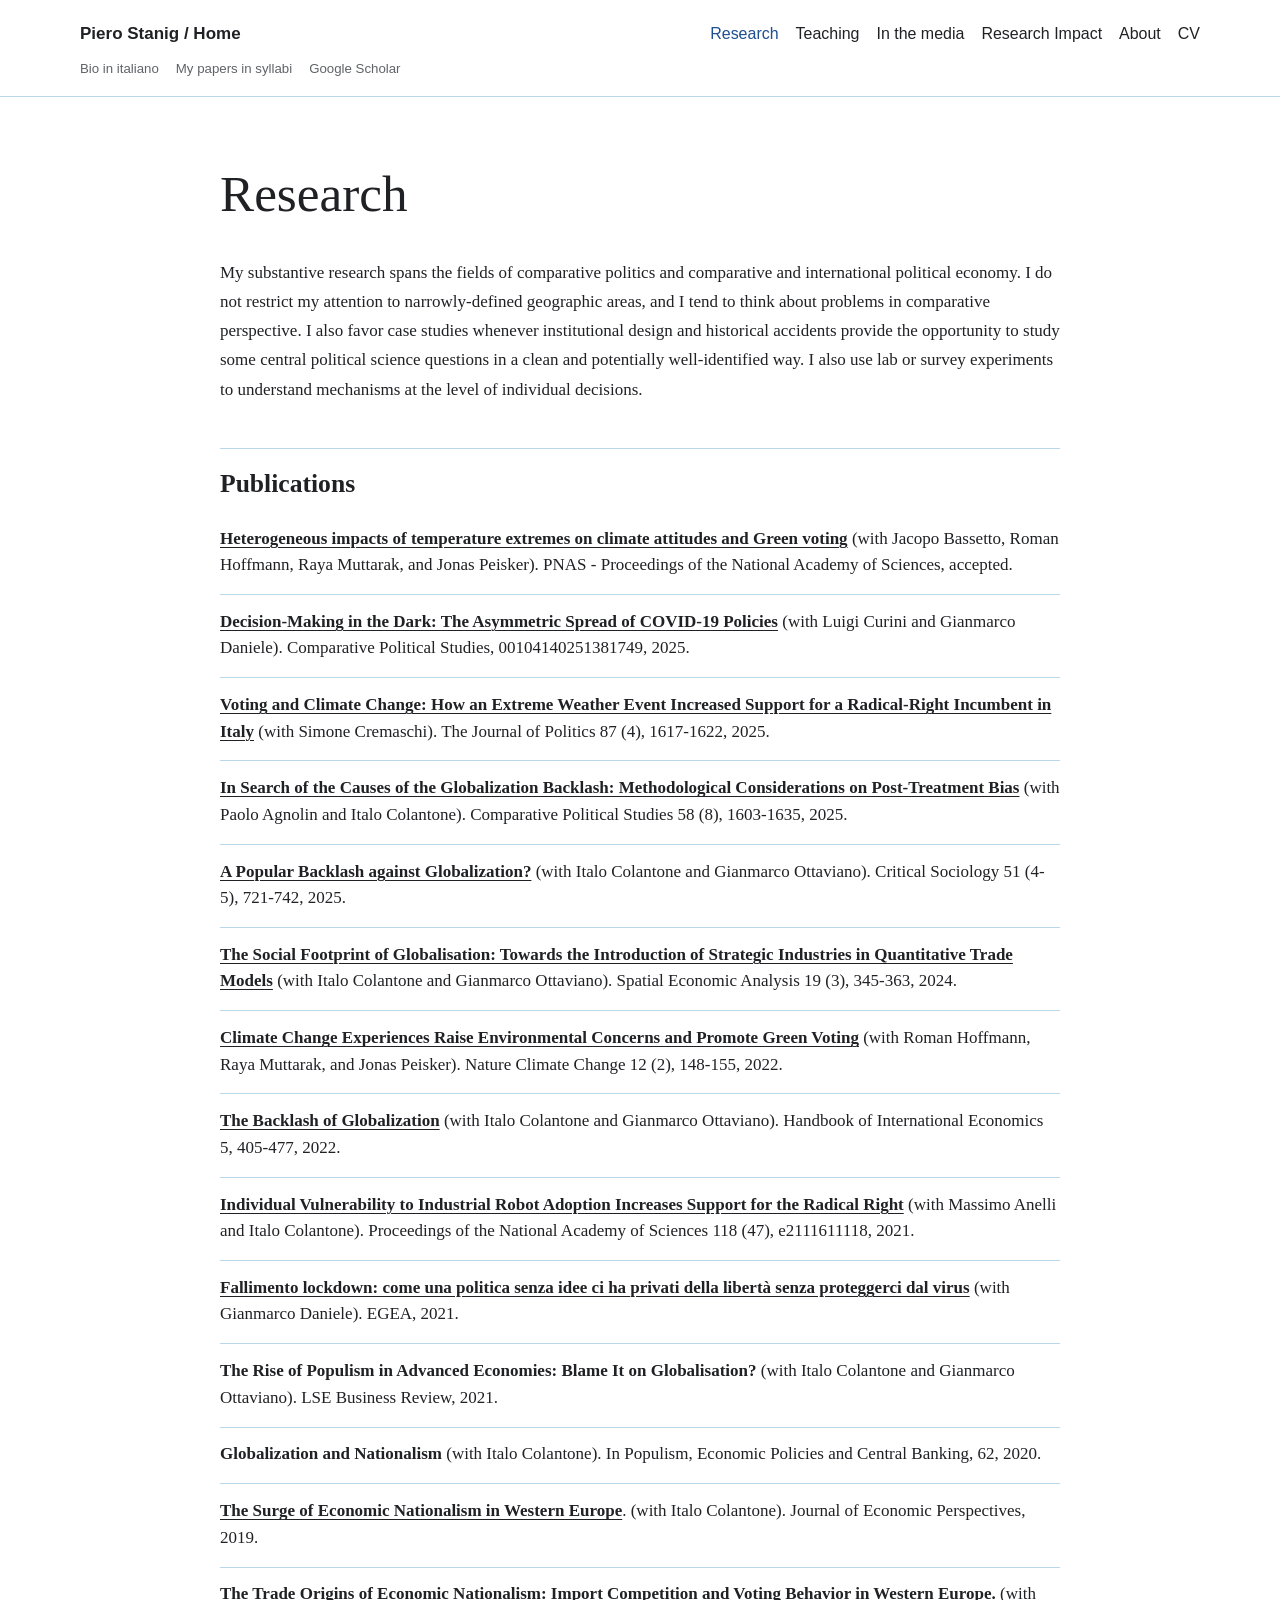
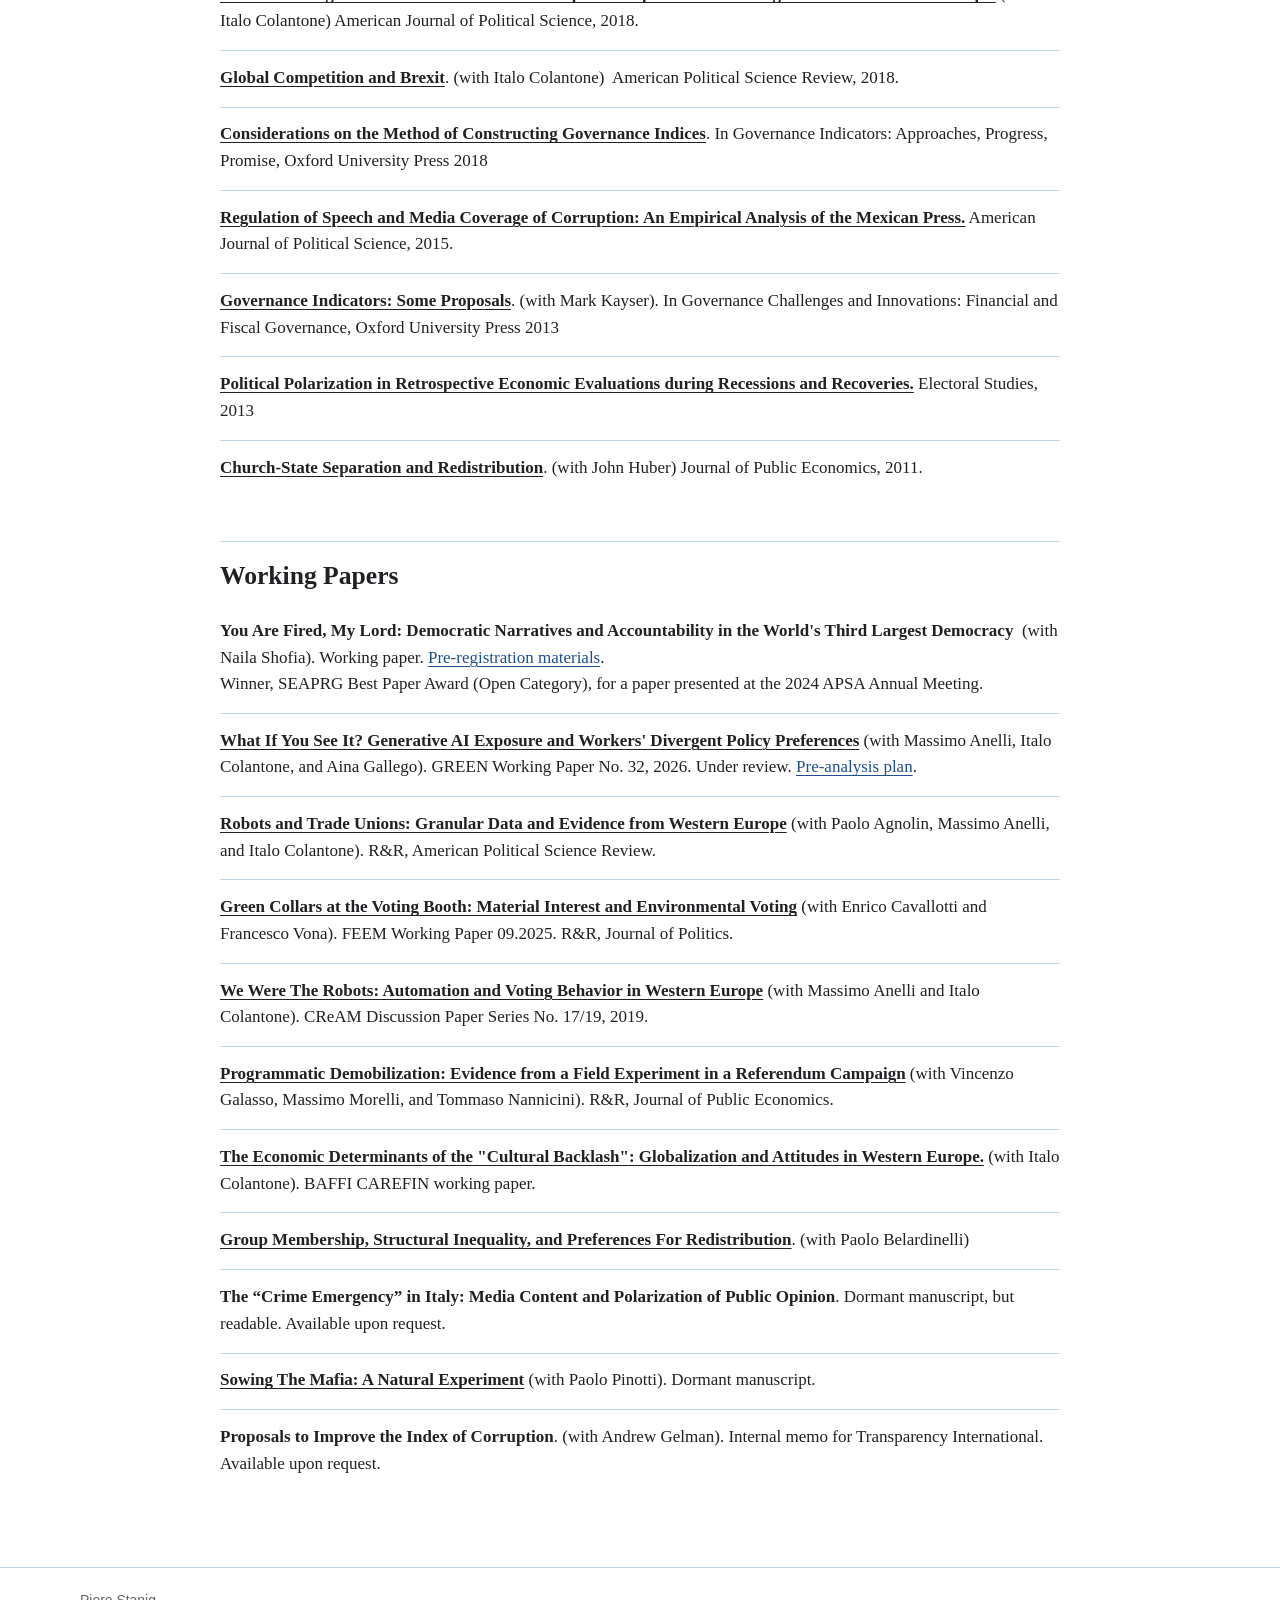
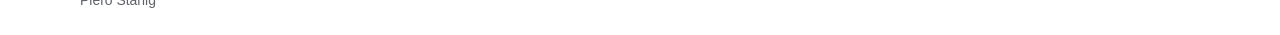
==== research.html @ e7710c54 "Initial GitHub Pages site" ====
<!doctype html>
<html lang="en">
<head>
  <meta charset="utf-8">
  <meta name="viewport" content="width=device-width, initial-scale=1">
  <title>Piero Stanig - Research</title>
  <meta name="description" content="My substantive research spans the fields of comparative politics and comparative and international political economy. I do not restrict my attention to nar">
  <link rel="stylesheet" href="styles.css">
</head>
<body class="research-body">
<header class="site-header">
  <a class="skip-link" href="#main">Skip to content</a>
  <div class="header-inner">
    <div class="primary-row">
      <a class="site-name" href="index.html">Piero Stanig / Home</a>
      <nav class="primary-nav" aria-label="Primary navigation">
        <a href="research.html" aria-current="page">Research</a>
        <a href="teaching.html">Teaching</a>
        <a href="media.html">In the media</a>
        <a href="research-impact.html">Research Impact</a>
        <a href="about.html">About</a>
        <a href="https://drive.google.com/file/d/1C6K_M5742E5sN9vrUuuzx7rtyHD7wGdf/view?usp=sharing" target="_blank" rel="noopener">CV</a>
      </nav>
    </div>
    <div class="secondary-row">
      <nav class="secondary-nav" aria-label="Secondary navigation">
        <a href="bio-italiano.html">Bio in italiano</a>
        <a href="syllabi.html">My papers in syllabi</a>
        <a href="https://scholar.google.de/citations?user=_y2bMpwAAAAJ&hl=en" target="_blank" rel="noopener">Google Scholar</a>
      </nav>
    </div>
  </div>
</header>
<main id="main" class="page-main research-main">
  <div class="content-container">
    <header class="page-heading">
      <h1 id="research-title">Research</h1>
    </header>
    <div class="content-flow">
      <section class="content-section research-overview" aria-labelledby="research-title">
      <p class="lede">My substantive research spans the fields of comparative politics and comparative and international political economy. I do not restrict my attention to narrowly-defined geographic areas, and I tend to think about problems in comparative perspective. I also favor case studies whenever institutional design and historical accidents provide the opportunity to study some central political science questions in a clean and potentially well-identified way. I also use lab or survey experiments to understand mechanisms at the level of individual decisions.&nbsp;</p>
      </section>
      <section class="content-section research-section" aria-labelledby="publications-heading">
      <h2 class="section-heading" id="publications-heading"><strong>Publications</strong></h2>
        <div class="publication-list">
        <article class="publication">
        <p class="publication-entry entry"><a href="https://dondena.unibocconi.eu/sites/default/files/media/publication/PNAS_ClimateExtremes_GreenVoting_Final_nolinenumbers%20%282%29.pdf" target="_blank" rel="noopener">Heterogeneous impacts of temperature extremes on climate attitudes and Green voting</a> (with Jacopo Bassetto, Roman Hoffmann, Raya Muttarak, and Jonas Peisker). PNAS - Proceedings of the National Academy of Sciences, accepted.</p>
        </article>
	        <article class="publication">
	        <p class="publication-entry entry"><a href="https://journals.sagepub.com/doi/10.1177/00104140251381749" target="_blank" rel="noopener">Decision-Making in the Dark: The Asymmetric Spread of COVID-19 Policies</a> (with Luigi Curini and Gianmarco Daniele). Comparative Political Studies, 00104140251381749, 2025.</p>
	        </article>
	        <article class="publication">
	        <p class="publication-entry entry"><a href="https://www.journals.uchicago.edu/doi/abs/10.1086/734248" target="_blank" rel="noopener">Voting and Climate Change: How an Extreme Weather Event Increased Support for a Radical-Right Incumbent in Italy</a> (with Simone Cremaschi). The Journal of Politics 87 (4), 1617-1622, 2025.</p>
	        </article>
	        <article class="publication">
	        <p class="publication-entry entry"><a href="https://journals.sagepub.com/doi/abs/10.1177/00104140241271124" target="_blank" rel="noopener">In Search of the Causes of the Globalization Backlash: Methodological Considerations on Post-Treatment Bias</a> (with Paolo Agnolin and Italo Colantone). Comparative Political Studies 58 (8), 1603-1635, 2025.</p>
	        </article>
	        <article class="publication">
	        <p class="publication-entry entry"><a href="https://journals.sagepub.com/share/FFXGFVW4Y6MZRXUPHPVF?target=10.1177/08969205241261331" target="_blank" rel="noopener">A Popular Backlash against Globalization?</a> (with Italo Colantone and Gianmarco Ottaviano). Critical Sociology 51 (4-5), 721-742, 2025.</p>
	        </article>
	        <article class="publication">
	        <p class="publication-entry entry"><a href="https://www.tandfonline.com/doi/epdf/10.1080/17421772.2023.2267613" target="_blank" rel="noopener">The Social Footprint of Globalisation: Towards the Introduction of Strategic Industries in Quantitative Trade Models</a> (with Italo Colantone and Gianmarco Ottaviano). Spatial Economic Analysis 19 (3), 345-363, 2024.</p>
	        </article>
	        <article class="publication">
	        <p class="publication-entry entry"><a href="https://www.nature.com/articles/s41558-021-01263-8" target="_blank" rel="noopener">Climate Change Experiences Raise Environmental Concerns and Promote Green Voting</a> (with Roman Hoffmann, Raya Muttarak, and Jonas Peisker). Nature Climate Change 12 (2), 148-155, 2022.</p>
	        </article>
	        <article class="publication">
	        <p class="publication-entry entry"><a href="https://cepr.org/active/publications/discussion_papers/dp.php?dpno=16521" target="_blank" rel="noopener">The Backlash of Globalization</a> (with Italo Colantone and Gianmarco Ottaviano). Handbook of International Economics 5, 405-477, 2022.</p>
	        </article>
	        <article class="publication">
	        <p class="publication-entry entry"><a href="https://www.pnas.org/content/118/47/e2111611118/tab-article-info" target="_blank" rel="noopener">Individual Vulnerability to Industrial Robot Adoption Increases Support for the Radical Right</a> (with Massimo Anelli and Italo Colantone). Proceedings of the National Academy of Sciences 118 (47), e2111611118, 2021.</p>
	        </article>
	        <article class="publication">
	        <p class="publication-entry entry"><a href="https://www.egeaonline.it/eng/products/economia/fallimento-lockdown_.aspx" target="_blank" rel="noopener">Fallimento lockdown: come una politica senza idee ci ha privati della libertà senza proteggerci dal virus</a> (with Gianmarco Daniele). EGEA, 2021.</p>
	        </article>
	        <article class="publication">
	        <p class="publication-entry entry"><strong>The Rise of Populism in Advanced Economies: Blame It on Globalisation?</strong> (with Italo Colantone and Gianmarco Ottaviano). LSE Business Review, 2021.</p>
	        </article>
	        <article class="publication">
	        <p class="publication-entry entry"><strong>Globalization and Nationalism</strong> (with Italo Colantone). In Populism, Economic Policies and Central Banking, 62, 2020.</p>
	        </article>
	        <article class="publication">
	        <p class="publication-entry entry"><a href="https://www.aeaweb.org/articles?id=10.1257/jep.33.4.128" target="_blank" rel="noopener">The Surge of Economic Nationalism in Western Europe</a>. (with Italo Colantone). Journal of Economic Perspectives, 2019.</p>
	        </article>
        <article class="publication">
        <p class="publication-entry entry"><a href="https://doi.org/10.1111/ajps.12358" target="_blank" rel="noopener">The Trade Origins of Economic Nationalism: Import Competition and Voting Behavior in Western Europe.</a> (with Italo Colantone) American Journal of Political Science, 2018.</p>
        </article>
        <article class="publication">
        <p class="publication-entry entry"><a href="https://doi.org/10.1017/S0003055417000685" target="_blank" rel="noopener">Global Competition and Brexit</a>. (with Italo Colantone)&nbsp; American Political Science Review, 2018.</p>
        </article>
        <article class="publication">
        <p class="publication-entry entry"><a href="https://global.oup.com/academic/product/governance-indicators-9780198817062?lang=en&amp;cc=it#" target="_blank" rel="noopener">Considerations on the Method of Constructing Governance Indices</a>. In Governance Indicators: Approaches, Progress, Promise, Oxford University Press 2018</p>
        </article>
        <article class="publication">
        <p class="publication-entry entry"><a href="http://onlinelibrary.wiley.com/resolve/doi?DOI=10.1111%2Fajps.12110" target="_blank" rel="noopener">Regulation of Speech and Media Coverage of Corruption: An Empirical Analysis of the Mexican Press.</a> American Journal of Political Science, 2015.</p>
        </article>
        <article class="publication">
        <p class="publication-entry entry"><a href="https://global.oup.com/academic/product/governance-challenges-and-innovations-9780199674930?cc=it&amp;lang=en&amp;" target="_blank" rel="noopener">Governance Indicators: Some Proposals</a>. (with Mark Kayser). In Governance Challenges and Innovations: Financial and Fiscal Governance, Oxford University Press 2013</p>
        </article>
        <article class="publication">
        <p class="publication-entry entry"><a href="https://doi.org/10.1016/j.electstud.2013.05.029" target="_blank" rel="noopener">Political Polarization in Retrospective Economic Evaluations during Recessions and Recoveries.</a> Electoral Studies, 2013</p>
        </article>
        <article class="publication">
        <p class="publication-entry entry"><a href="https://doi.org/10.1016/j.jpubeco.2011.02.001" target="_blank" rel="noopener">Church-State Separation and Redistribution</a>. (with John Huber) Journal of Public Economics, 2011.</p>
        </article>
        </div>
      </section>
      <section class="content-section research-section" aria-labelledby="working-papers-heading">
      <h2 class="section-heading" id="working-papers-heading"><strong>Working Papers</strong></h2>
        <div class="publication-list working-paper-list">
	        <article class="publication">
	        <p class="publication-entry entry"><strong>You Are Fired, My Lord: Democratic Narratives and Accountability in the World's Third Largest Democracy</strong>&nbsp; (with Naila Shofia). Working paper. <a href="https://www.socialscienceregistry.org/trials/12872?utm_source=chatgpt.com" target="_blank" rel="noopener">Pre-registration materials</a>.<br>Winner, SEAPRG Best Paper Award (Open Category), for a paper presented at the 2024 APSA Annual Meeting.</p>
	        </article>
	        <article class="publication">
	        <p class="publication-entry entry"><a href="https://www.dropbox.com/scl/fi/xcxwpkgsbwlp134txb3gi/Green_wp32_2026.pdf?rlkey=vzin81qflif0o1ofx18pp5ass&amp;dl=0" target="_blank" rel="noopener">What If You See It? Generative AI Exposure and Workers' Divergent Policy Preferences</a> (with Massimo Anelli, Italo Colantone, and Aina Gallego). GREEN Working Paper No. 32, 2026. Under review. <a href="https://www.dropbox.com/scl/fi/rzgzn4lzzy3nn3so3r7wq/Anelli_Colantone_Gallego_Stanig_PAP_21_December_2024.pdf?rlkey=x0rb52r11gjje40r6q54ue9kr&amp;dl=0" target="_blank" rel="noopener">Pre-analysis plan</a>.</p>
	        </article>
	        <article class="publication">
	        <p class="publication-entry entry"><a href="https://www.dropbox.com/scl/fi/8ox6xaxfr3mpkktqwi597/GREEN_wp28.pdf?rlkey=49an8tak5gq2ou8dyrnoosvat&amp;e=1&amp;dl=0" target="_blank" rel="noopener">Robots and Trade Unions: Granular Data and Evidence from Western Europe</a> (with Paolo Agnolin, Massimo Anelli, and Italo Colantone). R&amp;R, American Political Science Review.</p>
	        </article>
	             <article class="publication">
	        <p class="publication-entry entry"><a href="https://www.dropbox.com/scl/fi/25pq2iqyvapefgjavqgc9/FEEM_WP.pdf?rlkey=3ld9kdlpl5i12tawguogk0rxe&amp;dl=0" target="_blank" rel="noopener">Green Collars at the Voting Booth: Material Interest and Environmental Voting</a> (with Enrico Cavallotti and Francesco Vona). FEEM Working Paper 09.2025. R&amp;R, Journal of Politics.</p>
	        </article>
	        <article class="publication">
	        <p class="publication-entry entry"><a href="https://www.econstor.eu/handle/10419/295608" target="_blank" rel="noopener">We Were The Robots: Automation and Voting Behavior in Western Europe</a> (with Massimo Anelli and Italo Colantone). CReAM Discussion Paper Series No. 17/19, 2019.</p>
	        </article>
	   
	        <article class="publication">
	        <p class="publication-entry entry"><a href="https://www.cesifo.org/en/publikationen/2022/working-paper/fighting-populism-its-own-turf-experimental-evidence" target="_blank" rel="noopener">Programmatic Demobilization: Evidence from a Field Experiment in a Referendum Campaign</a> (with Vincenzo Galasso, Massimo Morelli, and Tommaso Nannicini). R&amp;R, Journal of Public Economics.</p>
	        </article>
	        <article class="publication">
	        <p class="publication-entry entry"><a href="https://www.dropbox.com/s/5ism1msnosisbg3/Colantone_Stanig_Attitudes_BaffiCarefinWP.pdf?dl=0" target="_blank" rel="noopener">The Economic Determinants of the "Cultural Backlash": Globalization and Attitudes in Western Europe.</a> (with Italo Colantone). BAFFI CAREFIN working paper.</p>
	        </article>
	        <article class="publication">
	        <p class="publication-entry entry"><a href="https://drive.google.com/open?id=1e0_A45HHCpAYpH1sMZWoP3YE3JGCCSRI" target="_blank" rel="noopener">Group Membership, Structural Inequality, and Preferences For Redistribution</a>. (with Paolo Belardinelli)</p>
	        </article>
	        <article class="publication">
	        <p class="publication-entry entry"><strong>The “Crime Emergency” in Italy: Media Content and Polarization of Public Opinion</strong>. Dormant manuscript, but readable. Available upon request.</p>
	        </article>
        <article class="publication">
        <p class="publication-entry entry"><a href="https://drive.google.com/file/d/0B3Q0uNVpd9Tfd0FDY0FQQTV3NkU/view" target="_blank" rel="noopener">Sowing The Mafia: A Natural Experiment</a> (with Paolo Pinotti). Dormant manuscript.</p>
        </article>
        <article class="publication">
        <p class="publication-entry entry"><strong>Proposals to Improve the Index of Corruption</strong>. (with Andrew Gelman). Internal memo for Transparency International. Available upon request.</p>
        </article>
        </div>
      </section>
    </div>
  </div>
</main>
<footer class="site-footer">
  <div class="footer-inner">
    <a href="index.html">Piero Stanig</a>
  </div>
</footer>
</body>
</html>
---- styles.css ----
:root {
  --bg: #FFFFFF;
  --surface: #FFFFFF;
  --text: #202124;
  --muted: #5f6368;
  --line: #B9D9EB;
  --accent: #1D4F91;
  --accent-soft: rgba(185, 217, 235, 0.22);
  --accent-hover: #123A6F;
  --max: 1120px;
  --measure: 760px;
  --font-serif: "Iowan Old Style", "Palatino Linotype", Palatino, Georgia, serif;
  --font-sans: -apple-system, BlinkMacSystemFont, "Segoe UI", Roboto, "Helvetica Neue", Arial, sans-serif;
}

* {
  box-sizing: border-box;
}

html {
  background: var(--bg);
  color: var(--text);
  font-family: var(--font-serif);
  font-size: 17px;
  line-height: 1.65;
}

body {
  margin: 0;
  min-height: 100vh;
  background: var(--bg);
}

img {
  display: block;
  max-width: 100%;
  height: auto;
}

a {
  color: var(--accent);
  text-decoration-thickness: 0.07em;
  text-underline-offset: 0.18em;
}

a:hover {
  color: var(--accent-hover);
}

a:focus-visible,
summary:focus-visible {
  outline: 2px solid var(--accent);
  outline-offset: 3px;
}

.skip-link {
  position: absolute;
  left: 1rem;
  top: 0.75rem;
  z-index: 10;
  transform: translateY(-160%);
  background: var(--text);
  color: var(--surface);
  padding: 0.45rem 0.65rem;
  font-family: var(--font-sans);
  font-size: 0.82rem;
}

.skip-link:focus {
  transform: translateY(0);
}

.site-header {
  border-bottom: 1px solid var(--line);
  background: rgba(255, 255, 255, 0.98);
}

.header-inner {
  width: min(var(--max), calc(100% - 2rem));
  margin: 0 auto;
  padding: 1.2rem 0 0.95rem;
}

.primary-row,
.secondary-row {
  display: flex;
  align-items: baseline;
  justify-content: space-between;
  gap: 1.25rem;
}

.secondary-row {
  margin-top: 0.55rem;
}

.site-name,
.primary-nav,
.secondary-nav,
.site-footer {
  font-family: var(--font-sans);
}

.site-name {
  color: var(--text);
  font-weight: 650;
  letter-spacing: 0;
  text-decoration: none;
  white-space: nowrap;
}

.primary-nav,
.secondary-nav {
  display: flex;
  flex-wrap: wrap;
  justify-content: flex-end;
  gap: 0.35rem 1rem;
}

.primary-nav a,
.secondary-nav a,
.site-footer a {
  color: var(--text);
  text-decoration: none;
}

.primary-nav a {
  font-size: 0.94rem;
}

.secondary-nav a {
  color: var(--muted);
  font-size: 0.78rem;
}

.primary-nav a[aria-current="page"],
.secondary-nav a[aria-current="page"],
.site-name[aria-current="page"] {
  color: var(--accent);
}

.home-main {
  width: min(var(--max), calc(100% - 2rem));
  margin: 0 auto;
  padding: 4.4rem 0 4rem;
}

.home-intro {
  display: grid;
  grid-template-columns: minmax(260px, 380px) minmax(0, 1fr);
  gap: clamp(2rem, 5vw, 4.5rem);
  align-items: start;
}

.portrait {
  margin: 0;
}

.portrait img {
  width: 100%;
  border: 1px solid var(--line);
  background: var(--surface);
}

.portrait-large img {
  aspect-ratio: 4 / 5;
  object-fit: cover;
}

.intro-copy {
  max-width: var(--measure);
}

h1,
h2,
h3 {
  font-family: var(--font-serif);
  font-weight: 500;
  letter-spacing: 0;
  line-height: 1.15;
  margin: 0;
}

h1 {
  font-size: clamp(2.35rem, 4vw, 4.3rem);
  margin-bottom: 1.35rem;
}

h2 {
  font-size: clamp(1.35rem, 2vw, 1.8rem);
  margin-top: 2.9rem;
  margin-bottom: 0.8rem;
  padding-top: 1.15rem;
  border-top: 1px solid var(--line);
}

h3 {
  font-family: var(--font-sans);
  font-size: 0.83rem;
  font-weight: 700;
  text-transform: uppercase;
  color: var(--muted);
  margin-top: 2rem;
  margin-bottom: 0.6rem;
}

p {
  margin: 0 0 1.05rem;
}

.intro-copy p {
  font-size: 1.04rem;
}

.home-contact {
  max-width: var(--measure);
  margin-top: 3.2rem;
  margin-left: min(420px, 38%);
  padding-top: 1.4rem;
  border-top: 1px solid var(--line);
}

.home-links {
  max-width: var(--measure);
  margin-top: 3.2rem;
  margin-left: min(420px, 38%);
  padding-top: 1.15rem;
  border-top: 1px solid var(--line);
}

.home-links h2 {
  margin: 0 0 0.9rem;
  padding: 0;
  border-top: 0;
  font-family: var(--font-sans);
  font-size: 0.86rem;
  font-weight: 700;
  color: var(--muted);
  text-transform: uppercase;
}

.landing-links {
  display: grid;
  grid-template-columns: repeat(2, minmax(0, 1fr));
  column-gap: 2rem;
  row-gap: 0;
}

.landing-link {
  display: grid;
  gap: 0.1rem;
  padding: 0.7rem 0;
  border-top: 1px solid var(--line);
  color: var(--text);
  text-decoration: none;
}

.landing-link:nth-child(-n + 2) {
  border-top: 0;
}

.landing-link:hover .landing-link-title {
  color: var(--accent);
}

.landing-link-title {
  font-family: var(--font-serif);
  font-size: 1.04rem;
  line-height: 1.35;
  color: var(--text);
}

.landing-link-note {
  font-family: var(--font-sans);
  font-size: 0.78rem;
  line-height: 1.45;
  color: var(--muted);
}

.contact-line {
  font-family: var(--font-sans);
  font-size: 0.91rem;
  line-height: 1.55;
  color: var(--muted);
  margin-bottom: 0.35rem;
}

.page-main {
  padding: 4rem 0 4.4rem;
}

.content-container {
  width: min(var(--measure), calc(100% - 2rem));
  margin: 0 auto;
}

.research-main .content-container {
  width: min(840px, calc(100% - 2rem));
}

.syllabi-main .content-container {
  width: min(940px, calc(100% - 2rem));
}

.page-heading {
  margin-bottom: 2rem;
}

.page-heading h1 {
  margin-bottom: 0;
}

.page-portrait {
  width: min(320px, 55vw);
  margin: 0 0 2rem;
}

.content-flow p {
  font-size: 1rem;
}

.content-section {
  margin-top: 2.6rem;
}

.content-section:first-child {
  margin-top: 0;
}

.section-heading {
  margin-top: 0;
}

.subsection-heading {
  margin-top: 1.6rem;
}

.lede {
  font-size: 1.05rem;
  line-height: 1.72;
  color: var(--text);
}

.publication-list,
.media-list,
.teaching-list {
  display: grid;
  gap: 0;
}

.publication,
.media-item,
.teaching-item {
  border-top: 1px solid var(--line);
  padding: 0.82rem 0 0.9rem;
}

.publication:first-child,
.media-item:first-child,
.teaching-item:first-child {
  border-top: 0;
}

.publication-entry,
.media-entry,
.teaching-entry {
  margin: 0;
}

.publication-entry {
  font-size: 0.98rem;
  line-height: 1.56;
}

.publication-entry a:first-child {
  font-weight: 650;
  color: var(--text);
}

.publication-entry a:hover:first-child {
  color: var(--accent);
}

.working-paper-list .publication-entry {
  color: var(--text);
}

.media-entry {
  font-size: 0.98rem;
  line-height: 1.55;
}

.news-list {
  display: grid;
  gap: 0;
}

.news-item {
  border-top: 1px solid var(--line);
  padding: 0.9rem 0 1rem;
}

.news-item:first-child {
  border-top: 0;
}

.news-date {
  margin: 0 0 0.2rem;
  color: var(--muted);
  font-family: var(--font-sans);
  font-size: 0.82rem;
  line-height: 1.4;
}

.news-entry {
  margin: 0;
  font-size: 1rem;
  line-height: 1.55;
}

.coverage-list {
  display: grid;
  gap: 1.15rem;
}

.media-outlet {
  display: grid;
  grid-template-columns: minmax(8.5rem, 0.38fr) minmax(0, 1fr);
  gap: 1.2rem;
  padding-top: 1rem;
  border-top: 1px solid var(--line);
}

.media-outlet:first-child {
  border-top: 0;
  padding-top: 0;
}

.outlet-heading {
  margin: 0;
  font-family: var(--font-sans);
  font-size: 0.92rem;
  font-weight: 700;
  line-height: 1.35;
  color: var(--text);
  text-transform: none;
}

.outlet-items {
  display: grid;
  gap: 0.38rem;
}

.outlet-items .media-item {
  border-top: 0;
  padding: 0;
}

.outlet-items .media-entry {
  font-size: 0.94rem;
  line-height: 1.48;
}

.outlet-items .media-entry a:first-child {
  font-family: var(--font-sans);
  font-size: 0.88rem;
}

.teaching-section {
  margin-top: 2.2rem;
}

.teaching-section .section-heading {
  font-family: var(--font-sans);
  font-size: 0.95rem;
  font-weight: 700;
  letter-spacing: 0;
  text-transform: none;
  color: var(--text);
  padding-top: 1rem;
}

.teaching-entry {
  font-size: 0.98rem;
  line-height: 1.55;
}

.teaching-entry a[href*="drive.google.com"] {
  font-family: var(--font-sans);
  font-size: 0.88rem;
}

.page-toc {
  display: flex;
  flex-wrap: wrap;
  gap: 0.35rem 1rem;
  margin: 1.6rem 0 2rem;
  padding: 0.8rem 0;
  border-top: 1px solid var(--line);
  border-bottom: 1px solid var(--line);
  font-family: var(--font-sans);
  font-size: 0.82rem;
}

.page-toc a {
  color: var(--muted);
  text-decoration: none;
}

.page-toc a:hover {
  color: var(--accent);
}

.syllabi-region {
  margin-top: 1.5rem;
}

.syllabi-list {
  display: grid;
  grid-template-columns: repeat(2, minmax(0, 1fr));
  column-gap: 2rem;
  row-gap: 0.15rem;
}

.syllabus-entry {
  min-width: 0;
}

.syllabi-main .syllabus-item {
  font-family: var(--font-sans);
  font-size: 0.88rem;
  line-height: 1.48;
  margin: 0;
  padding: 0.23rem 0 0.23rem 0.8rem;
  border-left: 1px solid var(--line);
}

.syllabi-main .section-heading {
  margin-bottom: 0.8rem;
}

.biography-section {
  display: grid;
  gap: 0.35rem;
}

.bio-paragraph {
  font-size: 1.02rem;
  line-height: 1.72;
  margin-bottom: 0.9rem;
}

.contact-section {
  margin-top: 2.2rem;
  padding-top: 1.1rem;
  border-top: 1px solid var(--line);
}

.note {
  background: var(--accent-soft);
  padding: 1rem 1.1rem;
  border-left: 3px solid var(--accent);
}

.site-footer {
  border-top: 1px solid var(--line);
  color: var(--muted);
}

.footer-inner {
  width: min(var(--max), calc(100% - 2rem));
  margin: 0 auto;
  padding: 1.2rem 0 1.4rem;
  font-size: 0.82rem;
}

.footer-inner a {
  color: var(--muted);
}

@media (max-width: 820px) {
  html {
    font-size: 16px;
  }

  .primary-row,
  .secondary-row {
    align-items: flex-start;
    flex-direction: column;
    gap: 0.65rem;
  }

  .primary-nav,
  .secondary-nav {
    justify-content: flex-start;
  }

  .media-outlet {
    grid-template-columns: 1fr;
    gap: 0.4rem;
  }

  .home-main,
  .page-main {
    padding-top: 2.6rem;
  }

  .home-intro {
    grid-template-columns: 1fr;
    gap: 2rem;
  }

  .portrait-large {
    max-width: 390px;
  }

  .home-contact {
    margin-left: 0;
  }

  .home-links {
    margin-left: 0;
  }
}

@media (max-width: 520px) {
  .header-inner,
  .home-main,
  .content-container,
  .footer-inner {
    width: min(100% - 1.2rem, var(--max));
  }

  .primary-nav,
  .secondary-nav {
    gap: 0.3rem 0.75rem;
  }

  h1 {
    font-size: 2.2rem;
  }

  .publication,
  .media-item,
  .teaching-item {
    padding-top: 0.72rem;
    padding-bottom: 0.78rem;
  }

  .syllabi-main .syllabus-item {
    padding-left: 0.65rem;
  }

  .syllabi-list {
    grid-template-columns: 1fr;
  }

  .page-toc {
    gap: 0.3rem 0.8rem;
  }

  .landing-links {
    grid-template-columns: 1fr;
  }

  .landing-link:nth-child(-n + 2) {
    border-top: 1px solid var(--line);
  }

  .landing-link:first-child {
    border-top: 0;
  }
}
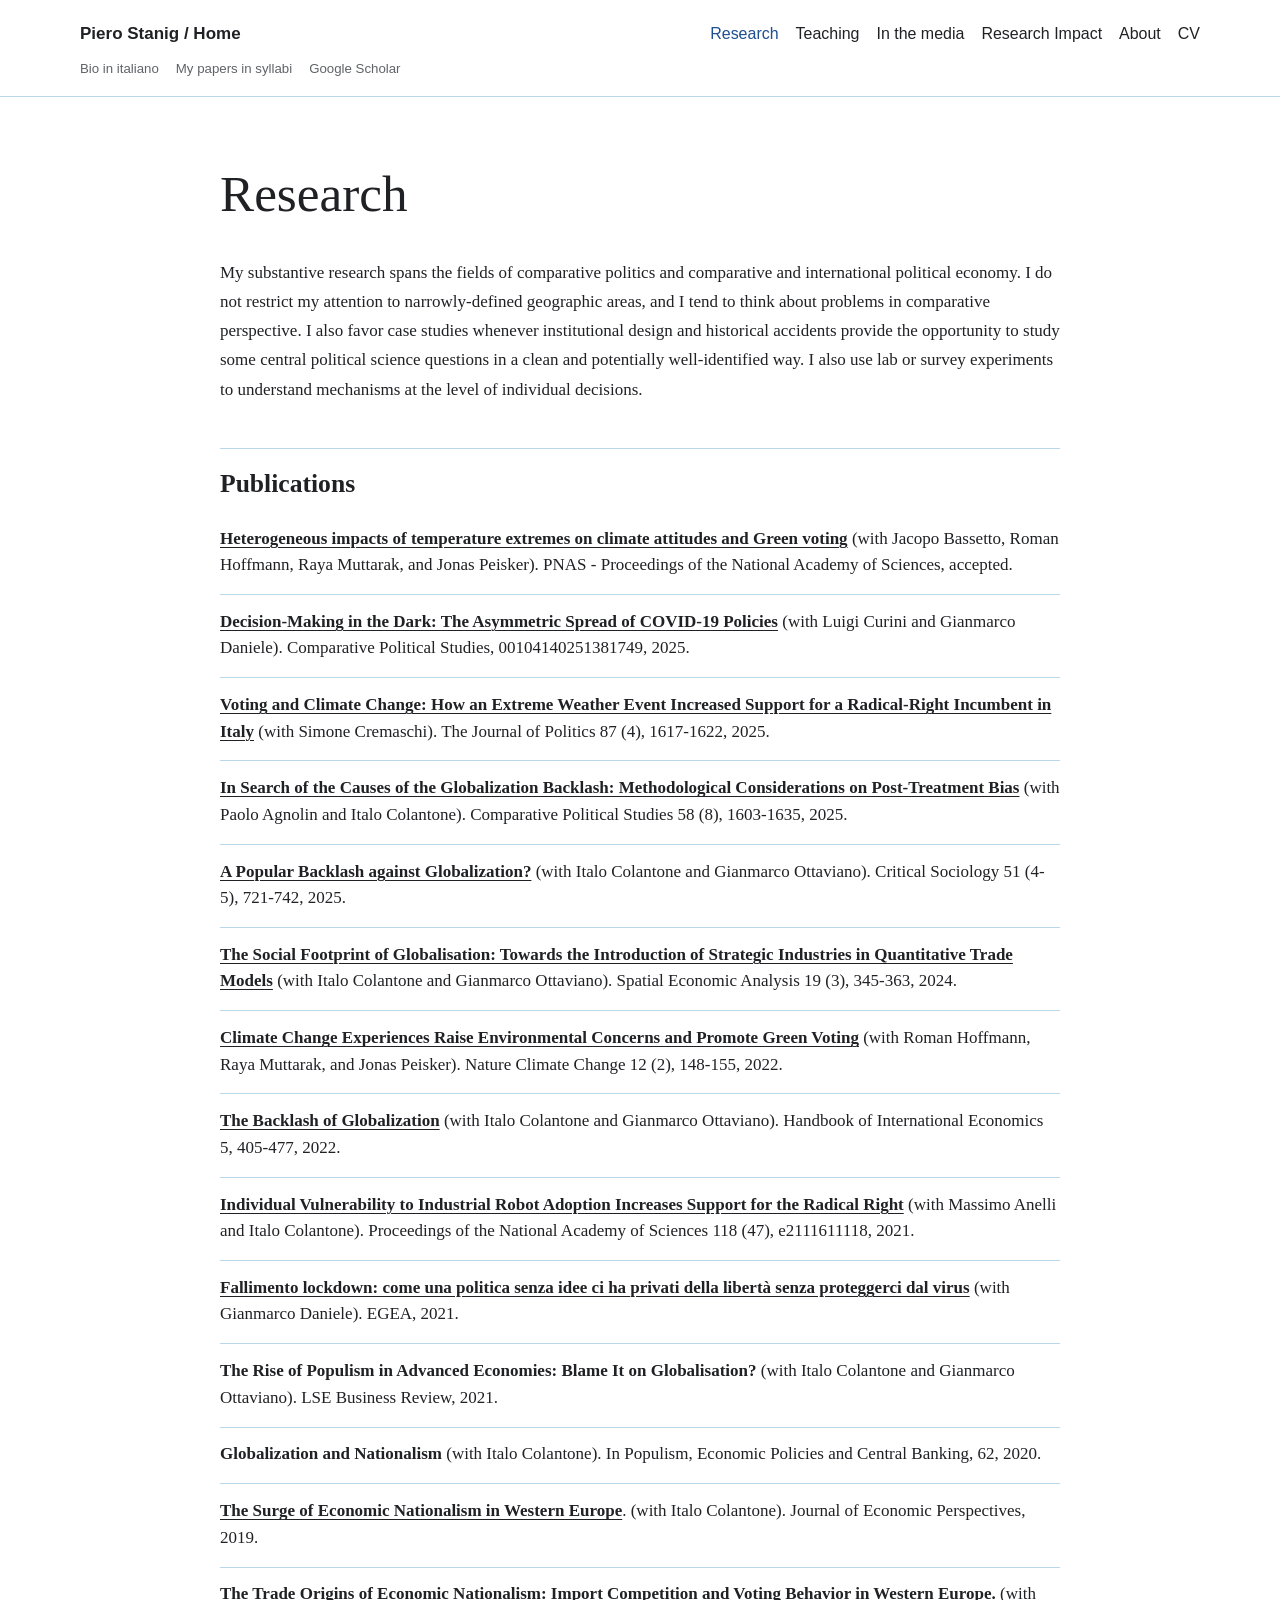
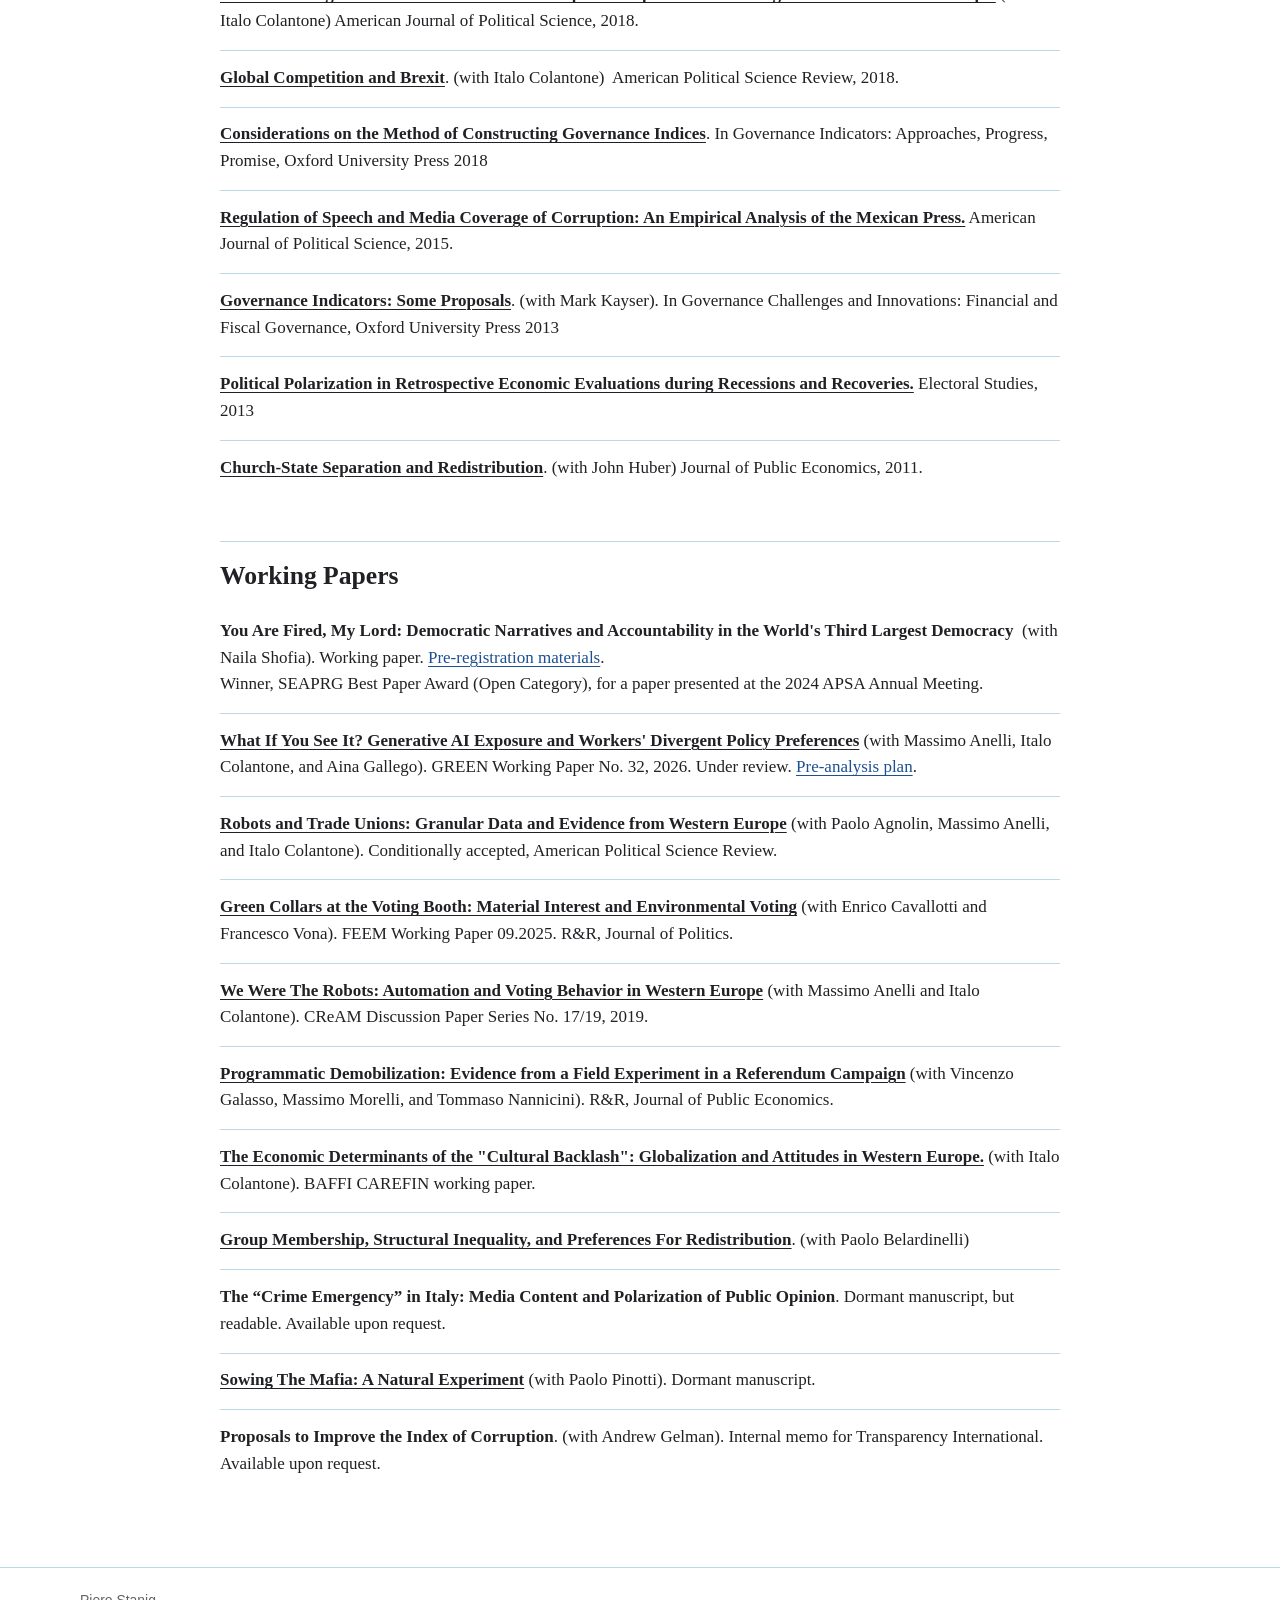
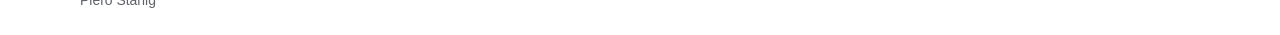
==== commit 1888970a: "Update unions paper status" ====
--- a/research.html
+++ b/research.html
@@ -115,7 +115,7 @@
 	        <p class="publication-entry entry"><a href="https://www.dropbox.com/scl/fi/xcxwpkgsbwlp134txb3gi/Green_wp32_2026.pdf?rlkey=vzin81qflif0o1ofx18pp5ass&amp;dl=0" target="_blank" rel="noopener">What If You See It? Generative AI Exposure and Workers' Divergent Policy Preferences</a> (with Massimo Anelli, Italo Colantone, and Aina Gallego). GREEN Working Paper No. 32, 2026. Under review. <a href="https://www.dropbox.com/scl/fi/rzgzn4lzzy3nn3so3r7wq/Anelli_Colantone_Gallego_Stanig_PAP_21_December_2024.pdf?rlkey=x0rb52r11gjje40r6q54ue9kr&amp;dl=0" target="_blank" rel="noopener">Pre-analysis plan</a>.</p>
 	        </article>
 	        <article class="publication">
-	        <p class="publication-entry entry"><a href="https://www.dropbox.com/scl/fi/8ox6xaxfr3mpkktqwi597/GREEN_wp28.pdf?rlkey=49an8tak5gq2ou8dyrnoosvat&amp;e=1&amp;dl=0" target="_blank" rel="noopener">Robots and Trade Unions: Granular Data and Evidence from Western Europe</a> (with Paolo Agnolin, Massimo Anelli, and Italo Colantone). R&amp;R, American Political Science Review.</p>
+	        <p class="publication-entry entry"><a href="https://www.dropbox.com/scl/fi/8ox6xaxfr3mpkktqwi597/GREEN_wp28.pdf?rlkey=49an8tak5gq2ou8dyrnoosvat&amp;e=1&amp;dl=0" target="_blank" rel="noopener">Robots and Trade Unions: Granular Data and Evidence from Western Europe</a> (with Paolo Agnolin, Massimo Anelli, and Italo Colantone). Conditionally accepted, American Political Science Review.</p>
 	        </article>
 	             <article class="publication">
 	        <p class="publication-entry entry"><a href="https://www.dropbox.com/scl/fi/25pq2iqyvapefgjavqgc9/FEEM_WP.pdf?rlkey=3ld9kdlpl5i12tawguogk0rxe&amp;dl=0" target="_blank" rel="noopener">Green Collars at the Voting Booth: Material Interest and Environmental Voting</a> (with Enrico Cavallotti and Francesco Vona). FEEM Working Paper 09.2025. R&amp;R, Journal of Politics.</p>
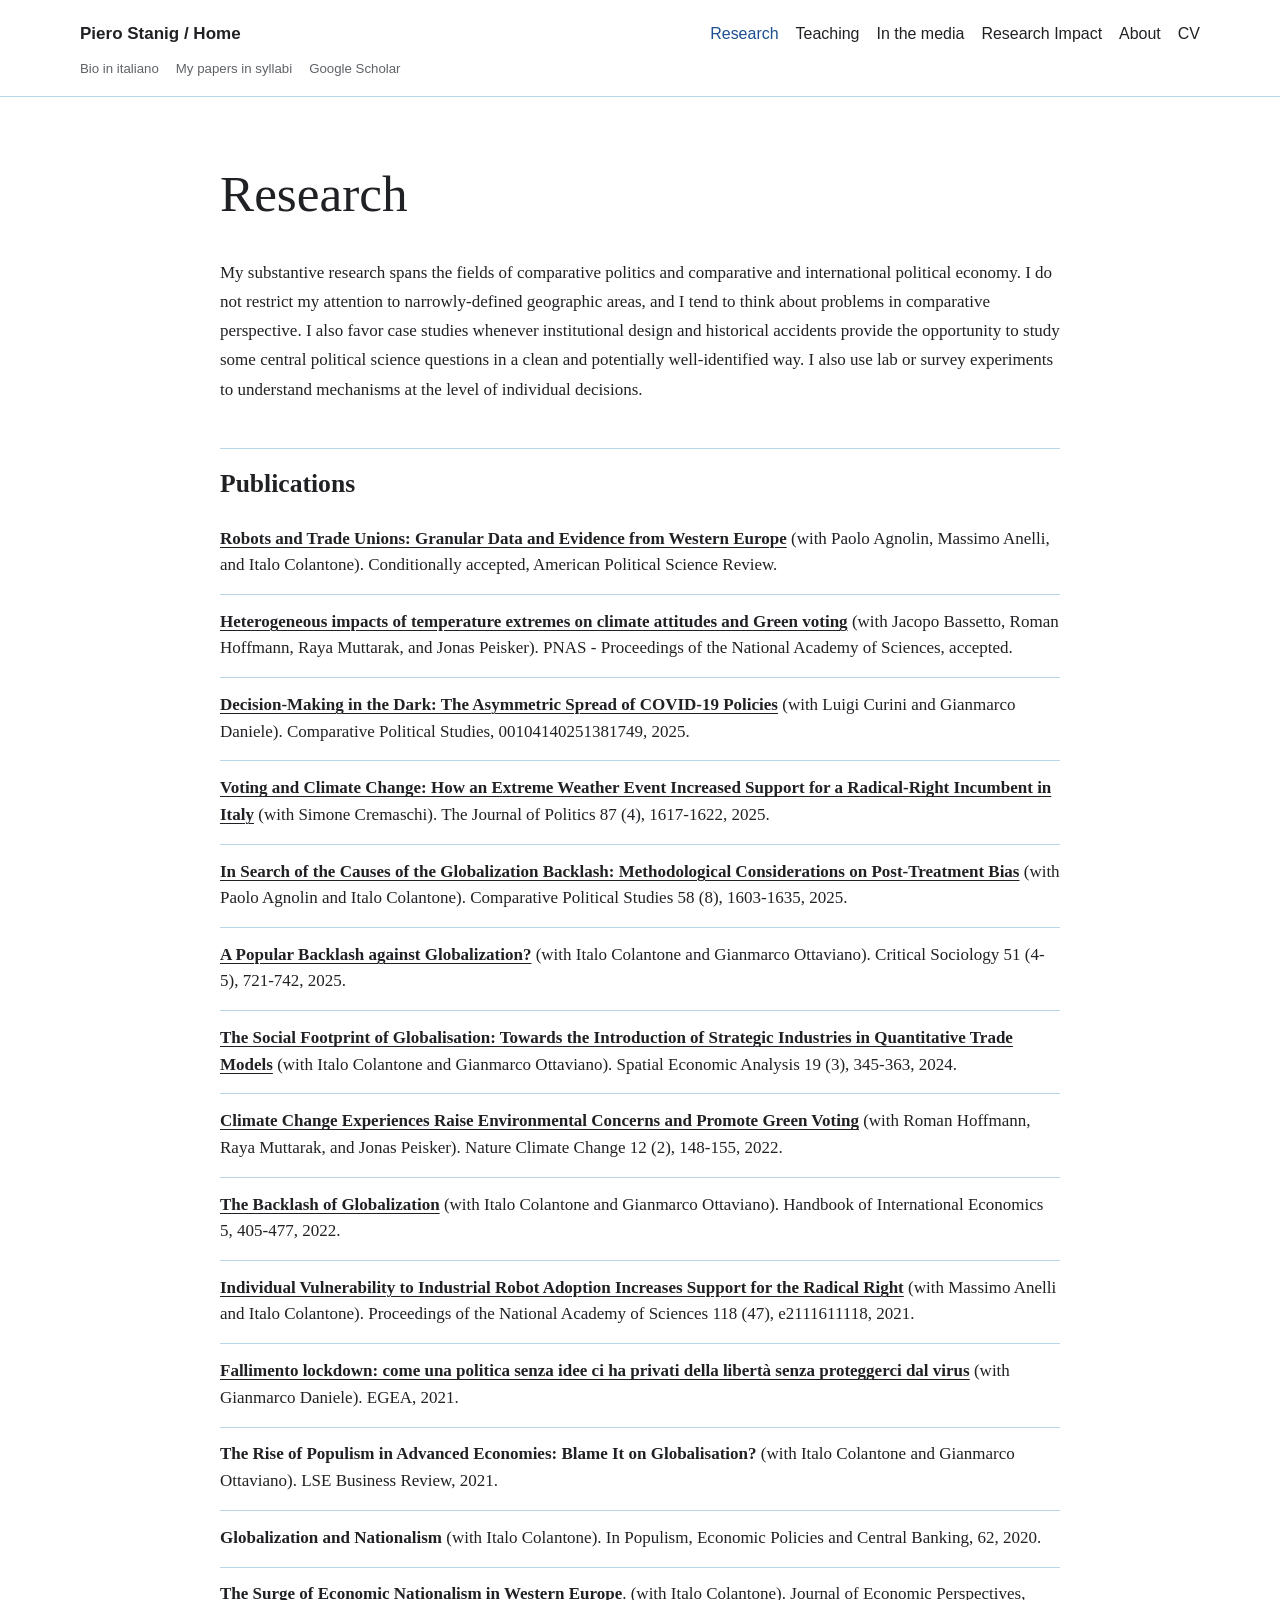
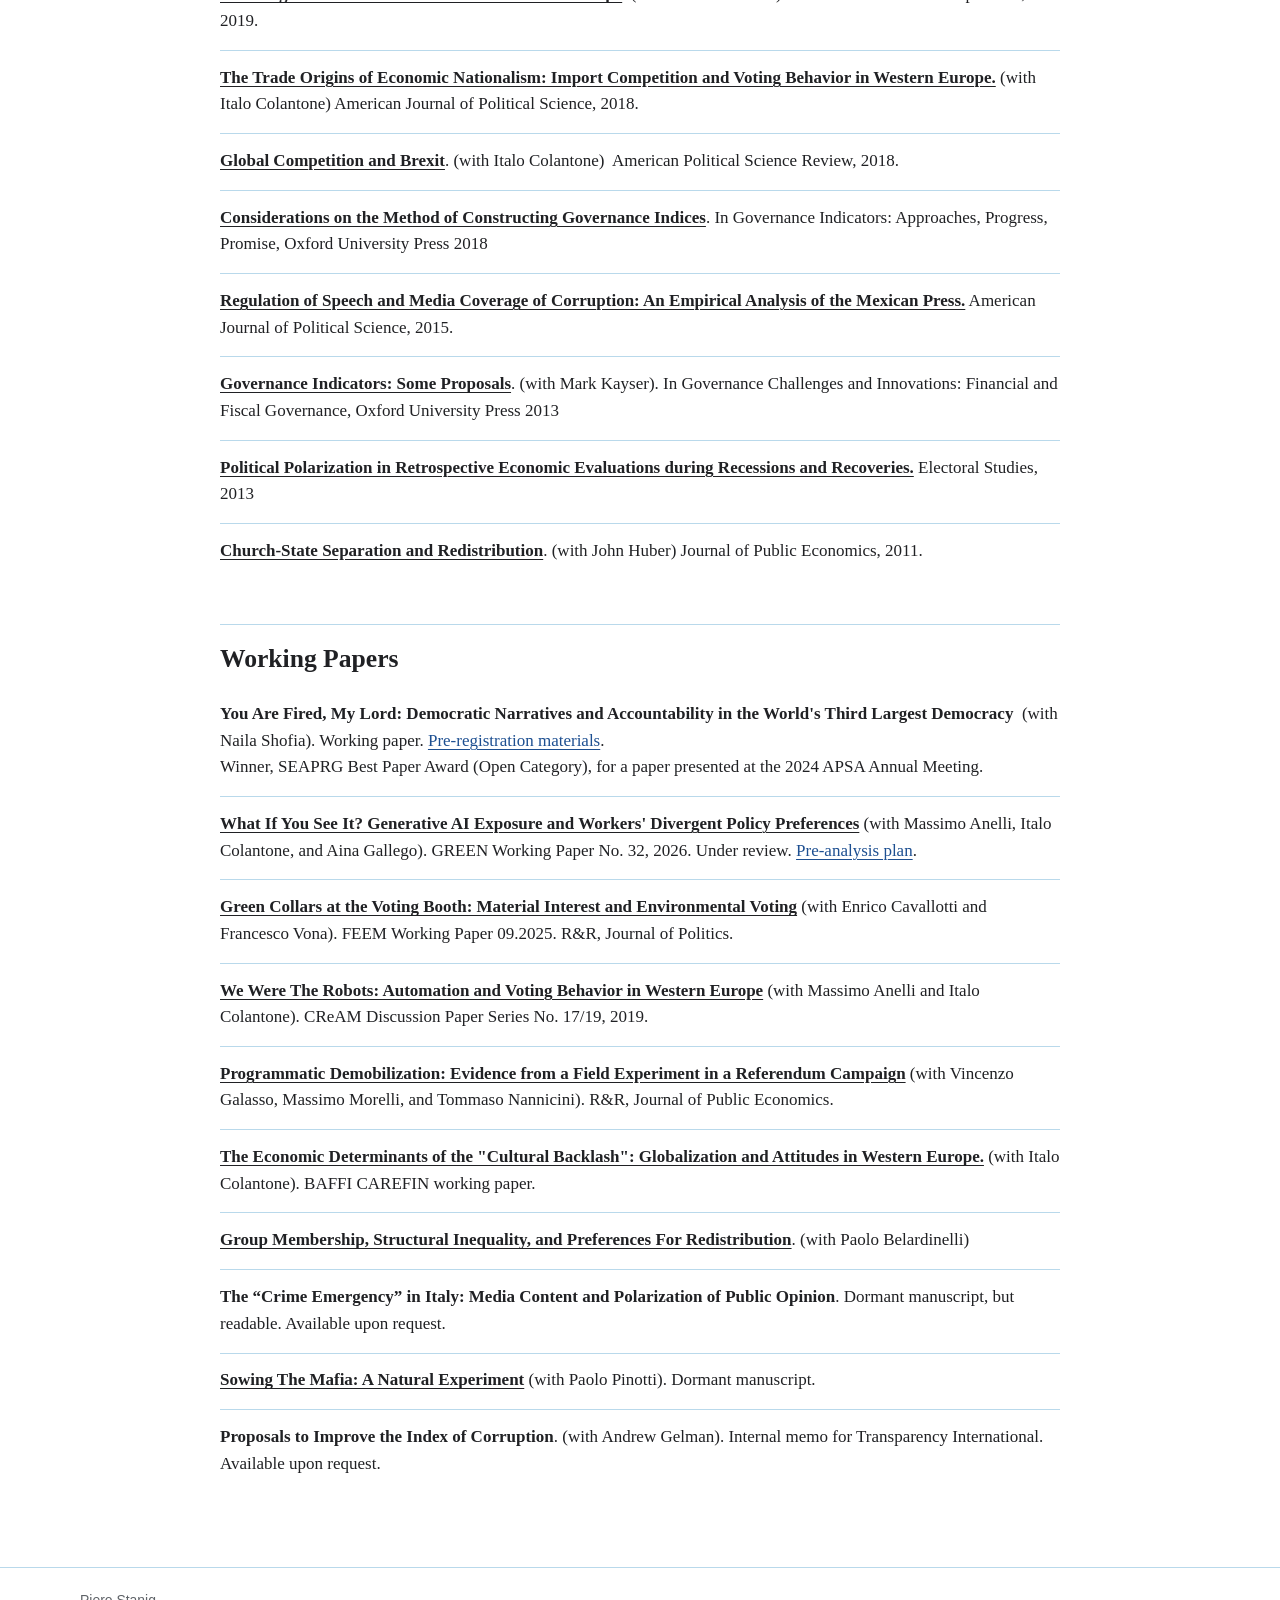
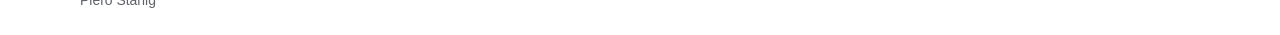
==== commit 448cac04: "Move unions APSR item to publications" ====
--- a/research.html
+++ b/research.html
@@ -43,6 +43,9 @@
       <section class="content-section research-section" aria-labelledby="publications-heading">
       <h2 class="section-heading" id="publications-heading"><strong>Publications</strong></h2>
         <div class="publication-list">
+        <article class="publication">
+        <p class="publication-entry entry"><a href="https://www.dropbox.com/scl/fi/8ox6xaxfr3mpkktqwi597/GREEN_wp28.pdf?rlkey=49an8tak5gq2ou8dyrnoosvat&amp;e=1&amp;dl=0" target="_blank" rel="noopener">Robots and Trade Unions: Granular Data and Evidence from Western Europe</a> (with Paolo Agnolin, Massimo Anelli, and Italo Colantone). Conditionally accepted, American Political Science Review.</p>
+        </article>
         <article class="publication">
         <p class="publication-entry entry"><a href="https://dondena.unibocconi.eu/sites/default/files/media/publication/PNAS_ClimateExtremes_GreenVoting_Final_nolinenumbers%20%282%29.pdf" target="_blank" rel="noopener">Heterogeneous impacts of temperature extremes on climate attitudes and Green voting</a> (with Jacopo Bassetto, Roman Hoffmann, Raya Muttarak, and Jonas Peisker). PNAS - Proceedings of the National Academy of Sciences, accepted.</p>
         </article>
@@ -114,9 +117,6 @@
 	        <article class="publication">
 	        <p class="publication-entry entry"><a href="https://www.dropbox.com/scl/fi/xcxwpkgsbwlp134txb3gi/Green_wp32_2026.pdf?rlkey=vzin81qflif0o1ofx18pp5ass&amp;dl=0" target="_blank" rel="noopener">What If You See It? Generative AI Exposure and Workers' Divergent Policy Preferences</a> (with Massimo Anelli, Italo Colantone, and Aina Gallego). GREEN Working Paper No. 32, 2026. Under review. <a href="https://www.dropbox.com/scl/fi/rzgzn4lzzy3nn3so3r7wq/Anelli_Colantone_Gallego_Stanig_PAP_21_December_2024.pdf?rlkey=x0rb52r11gjje40r6q54ue9kr&amp;dl=0" target="_blank" rel="noopener">Pre-analysis plan</a>.</p>
 	        </article>
-	        <article class="publication">
-	        <p class="publication-entry entry"><a href="https://www.dropbox.com/scl/fi/8ox6xaxfr3mpkktqwi597/GREEN_wp28.pdf?rlkey=49an8tak5gq2ou8dyrnoosvat&amp;e=1&amp;dl=0" target="_blank" rel="noopener">Robots and Trade Unions: Granular Data and Evidence from Western Europe</a> (with Paolo Agnolin, Massimo Anelli, and Italo Colantone). Conditionally accepted, American Political Science Review.</p>
-	        </article>
 	             <article class="publication">
 	        <p class="publication-entry entry"><a href="https://www.dropbox.com/scl/fi/25pq2iqyvapefgjavqgc9/FEEM_WP.pdf?rlkey=3ld9kdlpl5i12tawguogk0rxe&amp;dl=0" target="_blank" rel="noopener">Green Collars at the Voting Booth: Material Interest and Environmental Voting</a> (with Enrico Cavallotti and Francesco Vona). FEEM Working Paper 09.2025. R&amp;R, Journal of Politics.</p>
 	        </article>
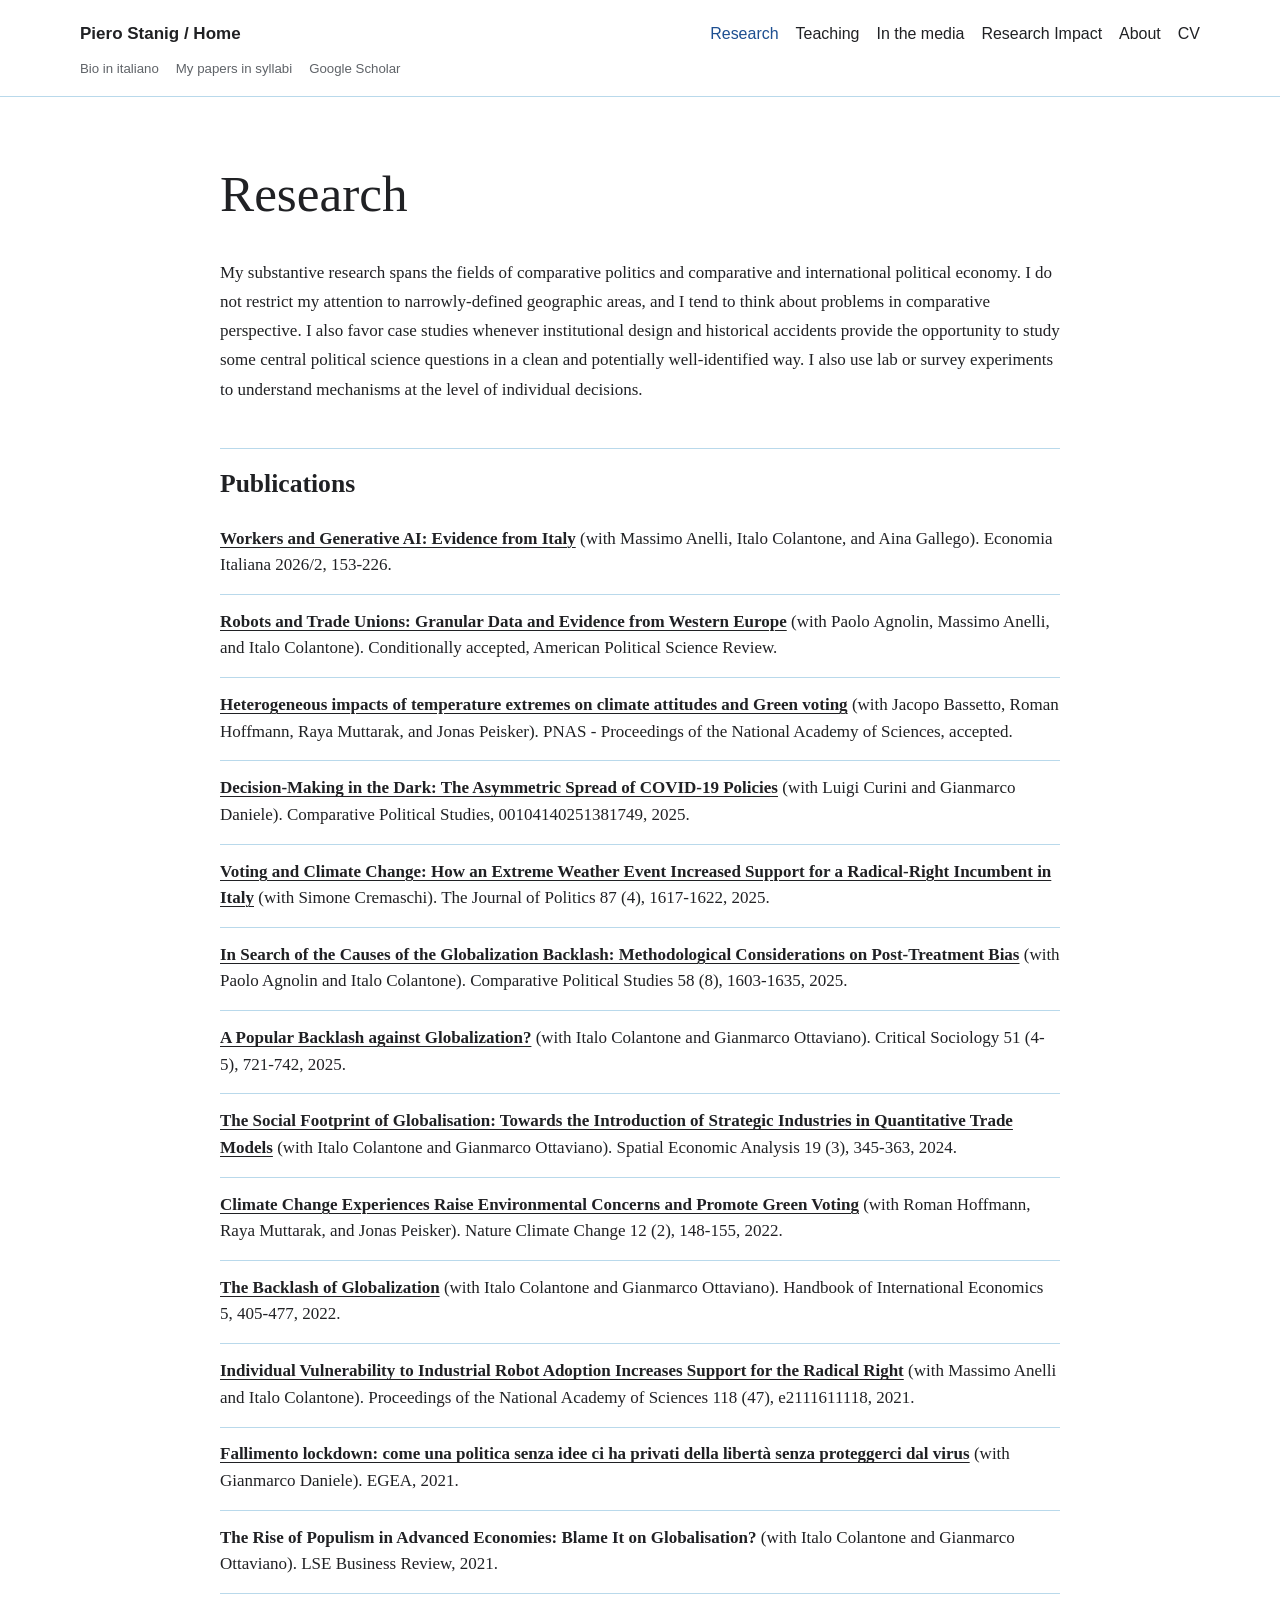
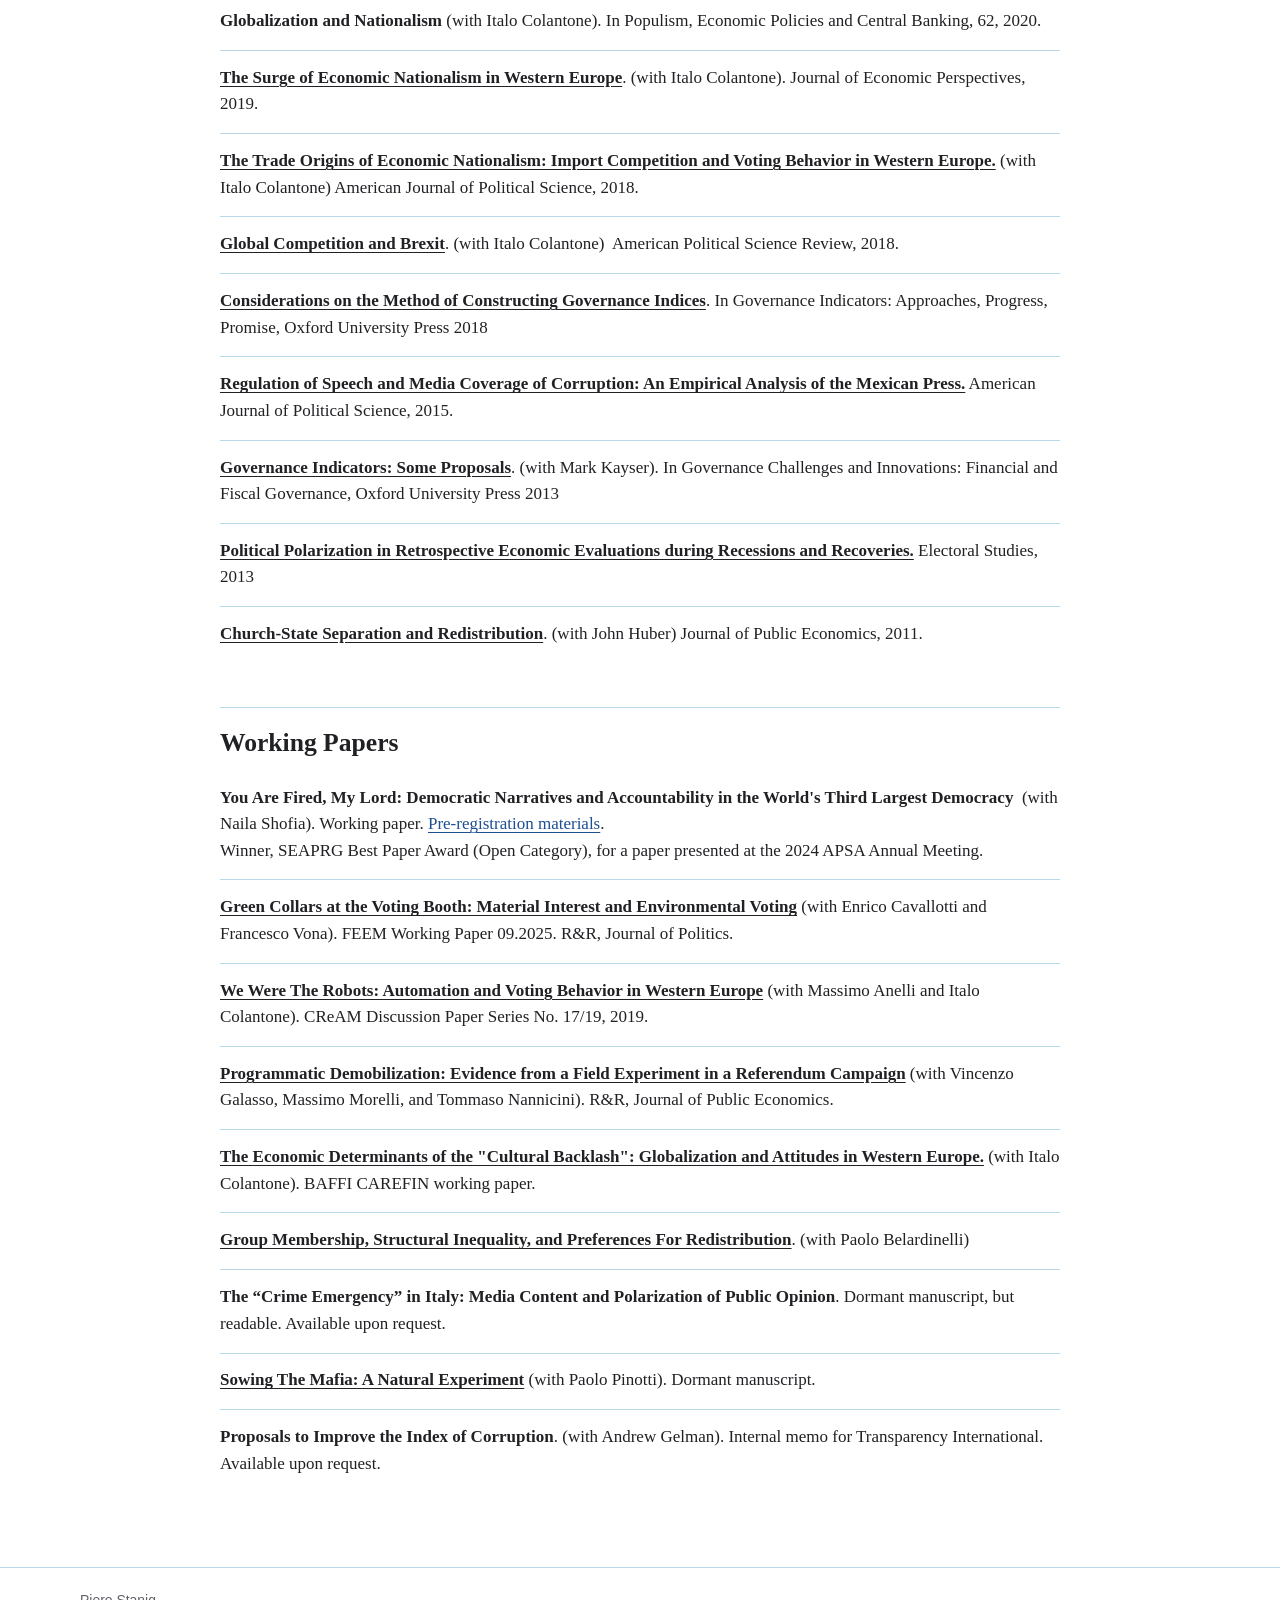
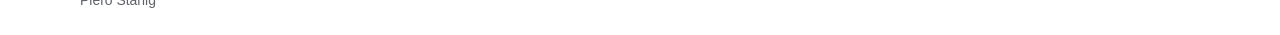
==== commit f3db6d68: "Add Economia Italiana AI publication" ====
--- a/research.html
+++ b/research.html
@@ -43,6 +43,9 @@
       <section class="content-section research-section" aria-labelledby="publications-heading">
       <h2 class="section-heading" id="publications-heading"><strong>Publications</strong></h2>
         <div class="publication-list">
+        <article class="publication">
+        <p class="publication-entry entry"><a href="https://economiaitaliana.org/wp-content/uploads/EI_2026_2_04_S_Anelli_et_al_D-compressed.pdf" target="_blank" rel="noopener">Workers and Generative AI: Evidence from Italy</a> (with Massimo Anelli, Italo Colantone, and Aina Gallego). Economia Italiana 2026/2, 153-226.</p>
+        </article>
         <article class="publication">
         <p class="publication-entry entry"><a href="https://www.dropbox.com/scl/fi/8ox6xaxfr3mpkktqwi597/GREEN_wp28.pdf?rlkey=49an8tak5gq2ou8dyrnoosvat&amp;e=1&amp;dl=0" target="_blank" rel="noopener">Robots and Trade Unions: Granular Data and Evidence from Western Europe</a> (with Paolo Agnolin, Massimo Anelli, and Italo Colantone). Conditionally accepted, American Political Science Review.</p>
         </article>
@@ -114,9 +117,6 @@
 	        <article class="publication">
 	        <p class="publication-entry entry"><strong>You Are Fired, My Lord: Democratic Narratives and Accountability in the World's Third Largest Democracy</strong>&nbsp; (with Naila Shofia). Working paper. <a href="https://www.socialscienceregistry.org/trials/12872?utm_source=chatgpt.com" target="_blank" rel="noopener">Pre-registration materials</a>.<br>Winner, SEAPRG Best Paper Award (Open Category), for a paper presented at the 2024 APSA Annual Meeting.</p>
 	        </article>
-	        <article class="publication">
-	        <p class="publication-entry entry"><a href="https://www.dropbox.com/scl/fi/xcxwpkgsbwlp134txb3gi/Green_wp32_2026.pdf?rlkey=vzin81qflif0o1ofx18pp5ass&amp;dl=0" target="_blank" rel="noopener">What If You See It? Generative AI Exposure and Workers' Divergent Policy Preferences</a> (with Massimo Anelli, Italo Colantone, and Aina Gallego). GREEN Working Paper No. 32, 2026. Under review. <a href="https://www.dropbox.com/scl/fi/rzgzn4lzzy3nn3so3r7wq/Anelli_Colantone_Gallego_Stanig_PAP_21_December_2024.pdf?rlkey=x0rb52r11gjje40r6q54ue9kr&amp;dl=0" target="_blank" rel="noopener">Pre-analysis plan</a>.</p>
-	        </article>
 	             <article class="publication">
 	        <p class="publication-entry entry"><a href="https://www.dropbox.com/scl/fi/25pq2iqyvapefgjavqgc9/FEEM_WP.pdf?rlkey=3ld9kdlpl5i12tawguogk0rxe&amp;dl=0" target="_blank" rel="noopener">Green Collars at the Voting Booth: Material Interest and Environmental Voting</a> (with Enrico Cavallotti and Francesco Vona). FEEM Working Paper 09.2025. R&amp;R, Journal of Politics.</p>
 	        </article>
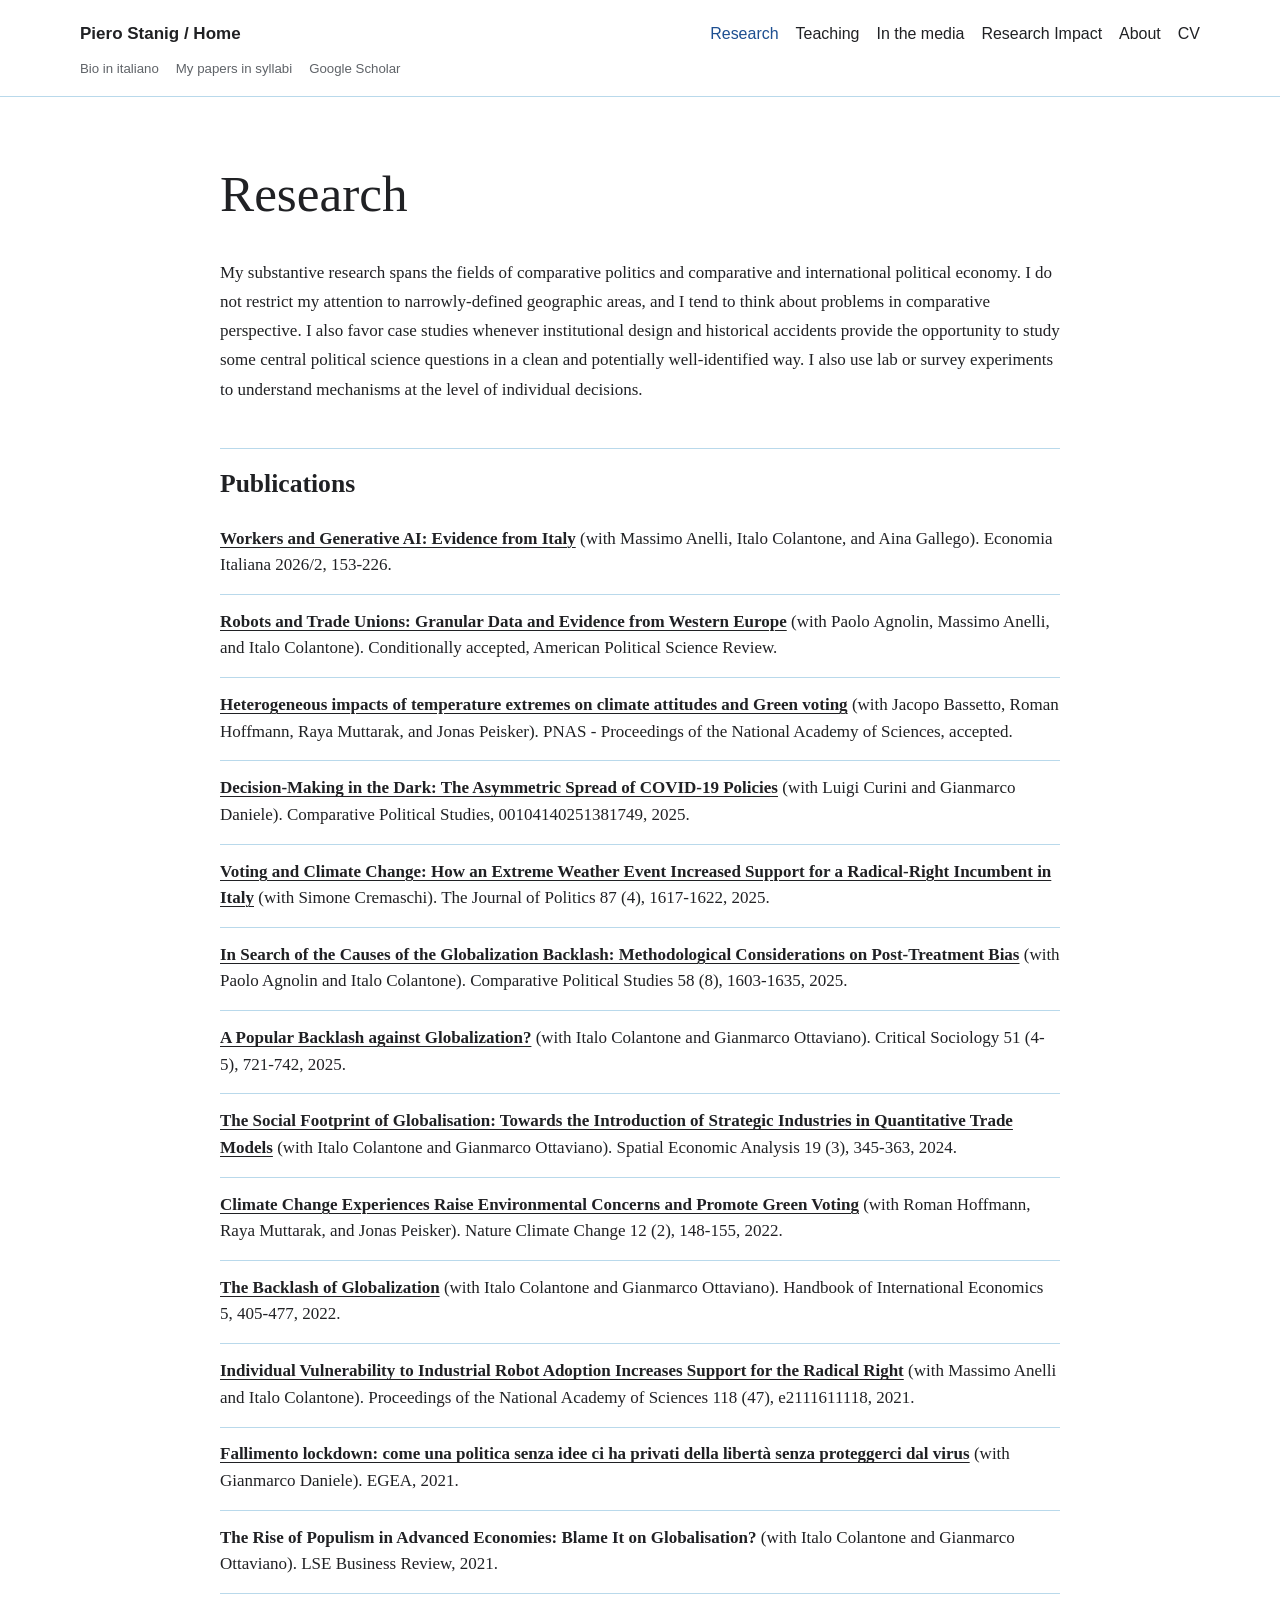
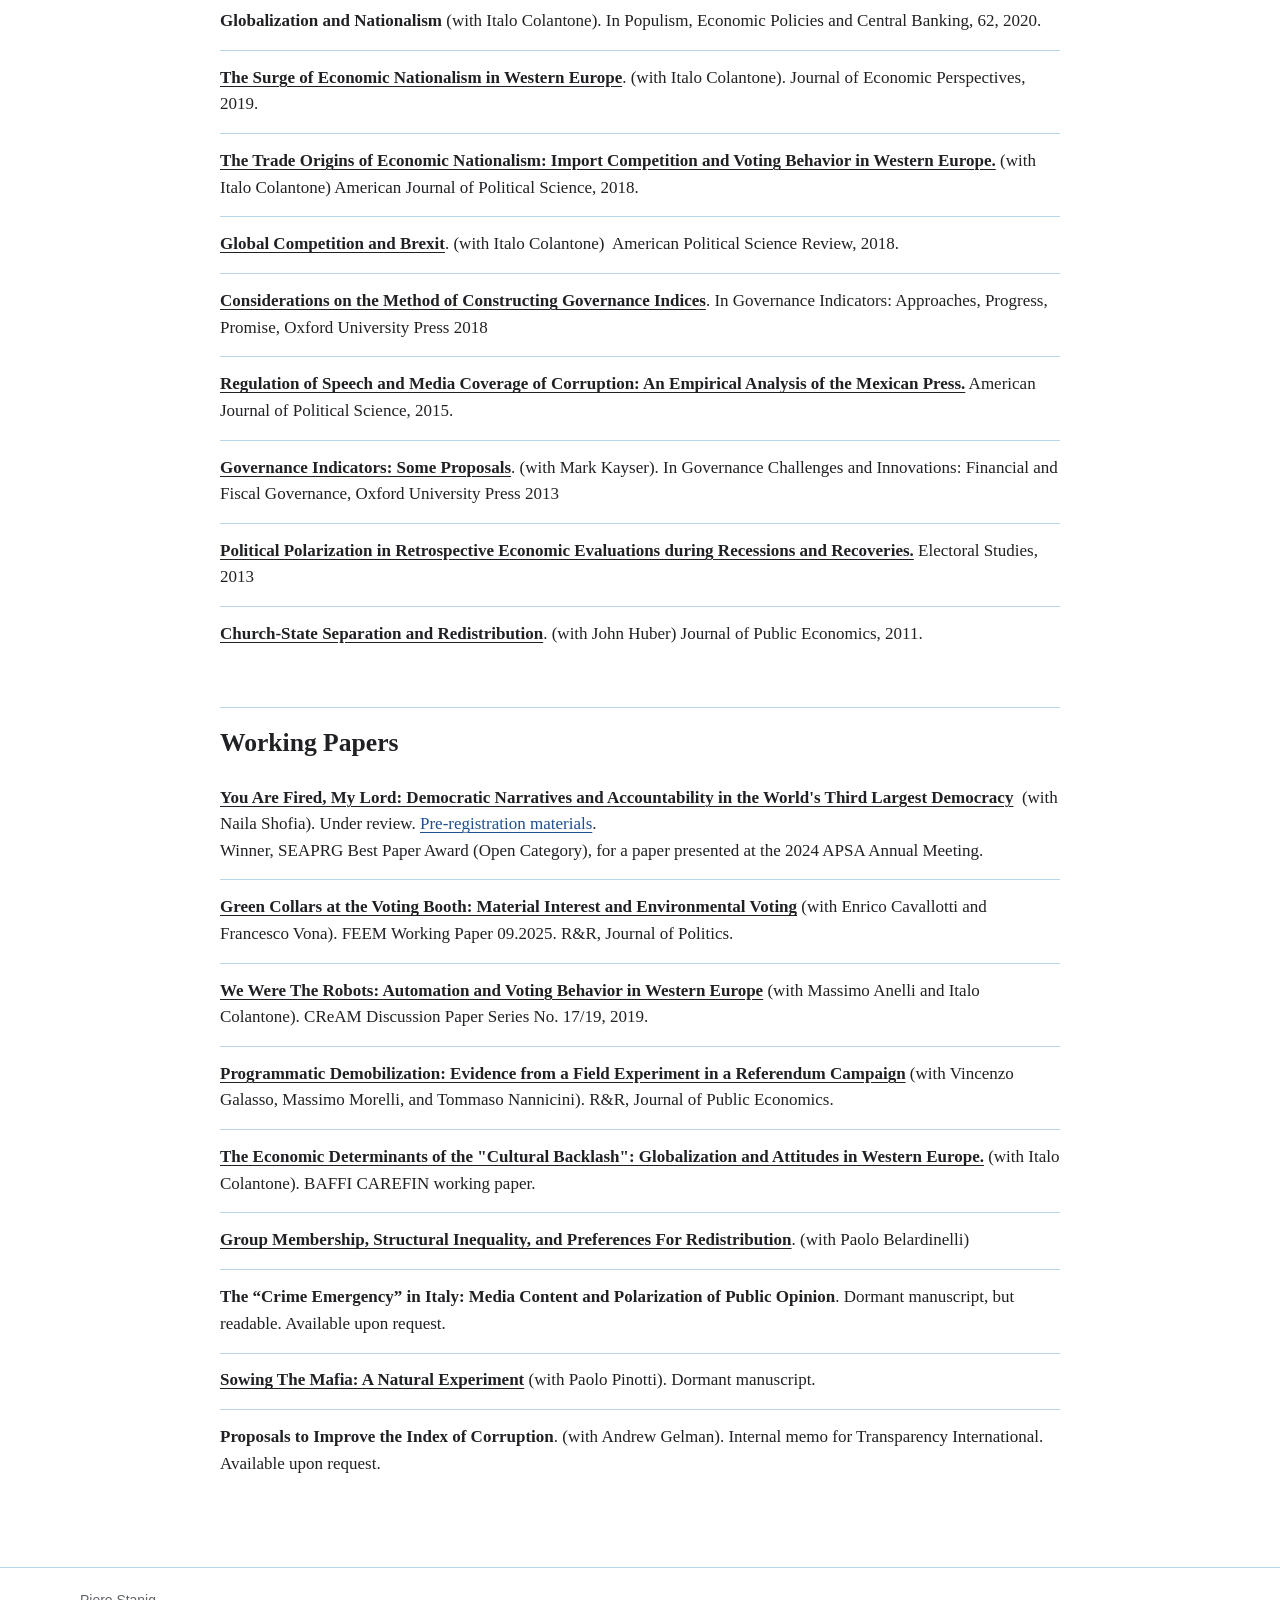
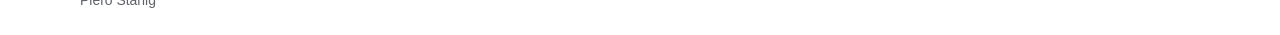
==== commit ac7ba30a: "Update You Are Fired manuscript link and status" ====
--- a/research.html
+++ b/research.html
@@ -115,7 +115,7 @@
       <h2 class="section-heading" id="working-papers-heading"><strong>Working Papers</strong></h2>
         <div class="publication-list working-paper-list">
 	        <article class="publication">
-	        <p class="publication-entry entry"><strong>You Are Fired, My Lord: Democratic Narratives and Accountability in the World's Third Largest Democracy</strong>&nbsp; (with Naila Shofia). Working paper. <a href="https://www.socialscienceregistry.org/trials/12872?utm_source=chatgpt.com" target="_blank" rel="noopener">Pre-registration materials</a>.<br>Winner, SEAPRG Best Paper Award (Open Category), for a paper presented at the 2024 APSA Annual Meeting.</p>
+	        <p class="publication-entry entry"><a href="https://drive.google.com/file/d/1frJqJ3YDPFUAlrAyybAotB0nU5YM-w4H/view" target="_blank" rel="noopener">You Are Fired, My Lord: Democratic Narratives and Accountability in the World's Third Largest Democracy</a>&nbsp; (with Naila Shofia). Under review. <a href="https://www.socialscienceregistry.org/trials/12872?utm_source=chatgpt.com" target="_blank" rel="noopener">Pre-registration materials</a>.<br>Winner, SEAPRG Best Paper Award (Open Category), for a paper presented at the 2024 APSA Annual Meeting.</p>
 	        </article>
 	             <article class="publication">
 	        <p class="publication-entry entry"><a href="https://www.dropbox.com/scl/fi/25pq2iqyvapefgjavqgc9/FEEM_WP.pdf?rlkey=3ld9kdlpl5i12tawguogk0rxe&amp;dl=0" target="_blank" rel="noopener">Green Collars at the Voting Booth: Material Interest and Environmental Voting</a> (with Enrico Cavallotti and Francesco Vona). FEEM Working Paper 09.2025. R&amp;R, Journal of Politics.</p>
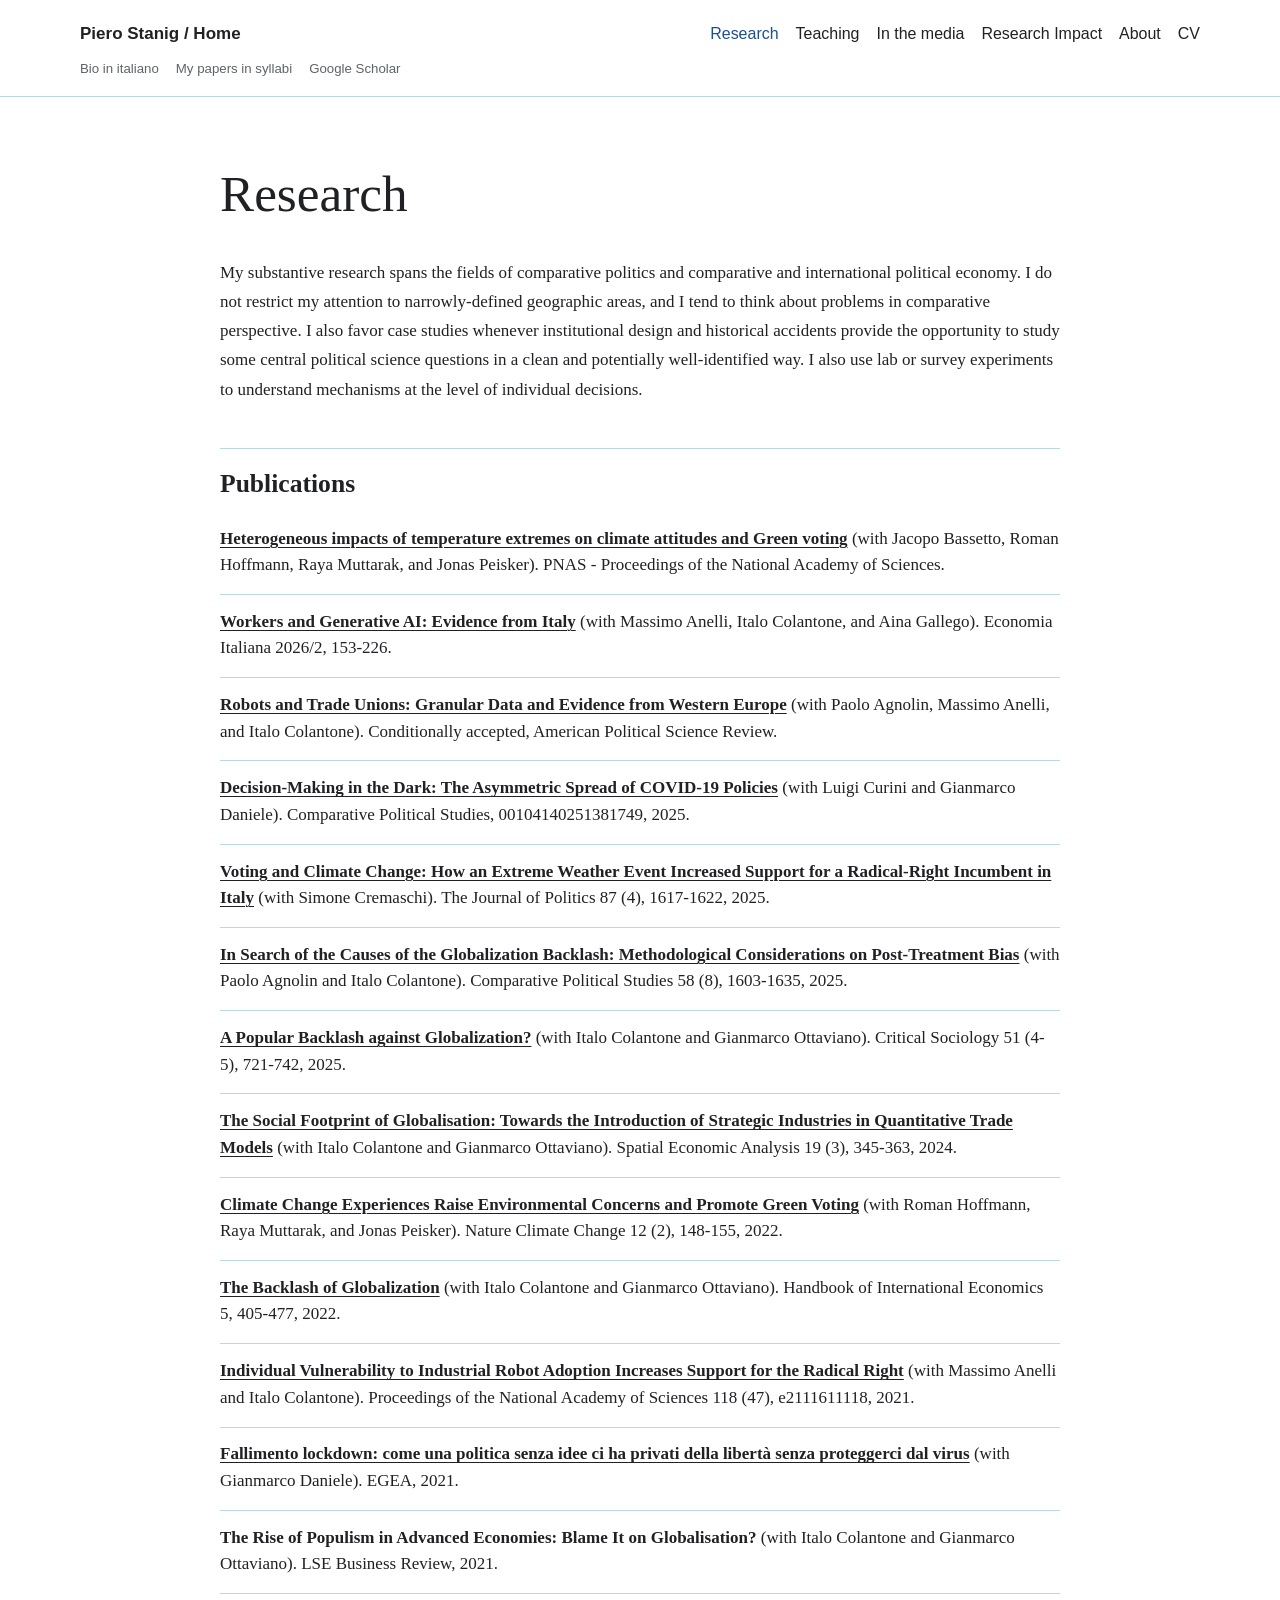
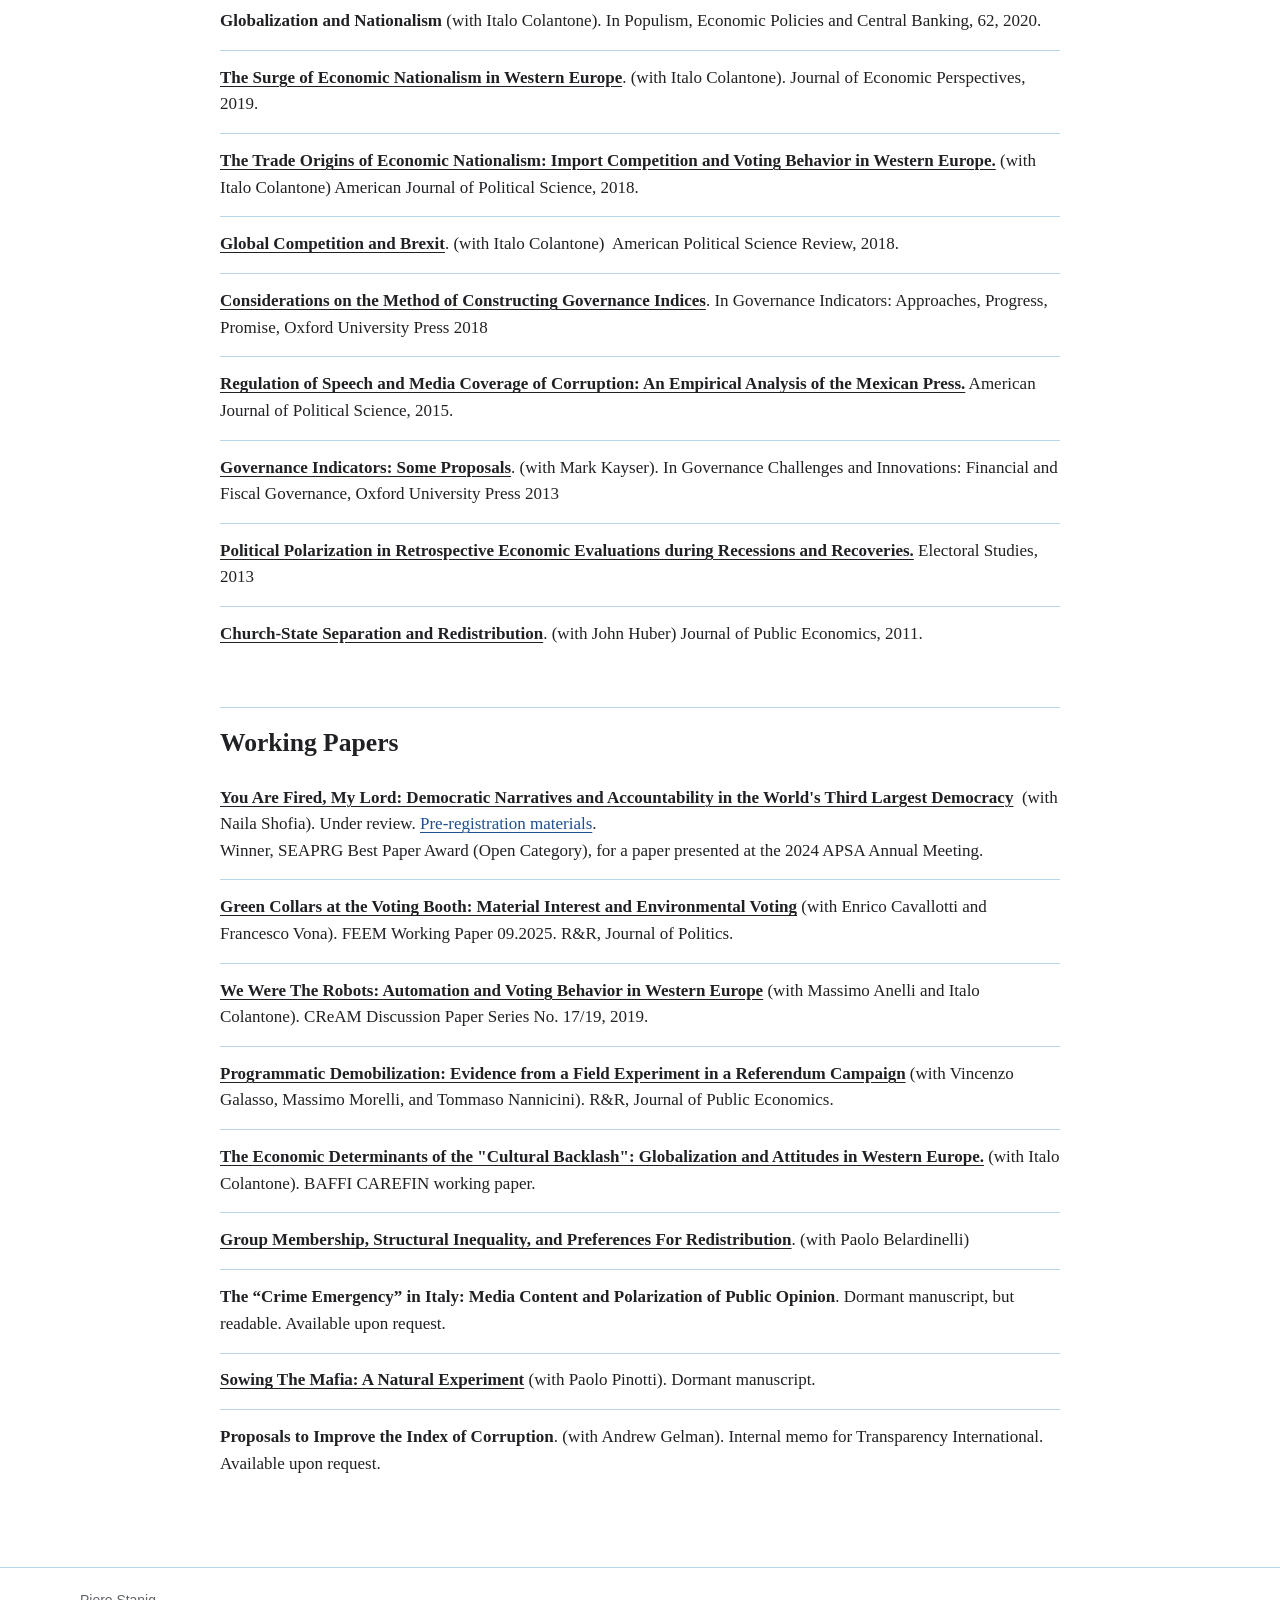
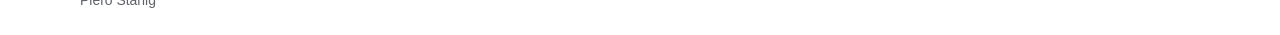
==== commit 80b5f59a: "Update PNAS publication link and placement" ====
--- a/research.html
+++ b/research.html
@@ -44,13 +44,13 @@
       <h2 class="section-heading" id="publications-heading"><strong>Publications</strong></h2>
         <div class="publication-list">
         <article class="publication">
+        <p class="publication-entry entry"><a href="https://www.pnas.org/doi/10.1073/pnas.2321153122" target="_blank" rel="noopener">Heterogeneous impacts of temperature extremes on climate attitudes and Green voting</a> (with Jacopo Bassetto, Roman Hoffmann, Raya Muttarak, and Jonas Peisker). PNAS - Proceedings of the National Academy of Sciences.</p>
+        </article>
+        <article class="publication">
         <p class="publication-entry entry"><a href="https://economiaitaliana.org/wp-content/uploads/EI_2026_2_04_S_Anelli_et_al_D-compressed.pdf" target="_blank" rel="noopener">Workers and Generative AI: Evidence from Italy</a> (with Massimo Anelli, Italo Colantone, and Aina Gallego). Economia Italiana 2026/2, 153-226.</p>
         </article>
         <article class="publication">
         <p class="publication-entry entry"><a href="https://www.dropbox.com/scl/fi/8ox6xaxfr3mpkktqwi597/GREEN_wp28.pdf?rlkey=49an8tak5gq2ou8dyrnoosvat&amp;e=1&amp;dl=0" target="_blank" rel="noopener">Robots and Trade Unions: Granular Data and Evidence from Western Europe</a> (with Paolo Agnolin, Massimo Anelli, and Italo Colantone). Conditionally accepted, American Political Science Review.</p>
-        </article>
-        <article class="publication">
-        <p class="publication-entry entry"><a href="https://dondena.unibocconi.eu/sites/default/files/media/publication/PNAS_ClimateExtremes_GreenVoting_Final_nolinenumbers%20%282%29.pdf" target="_blank" rel="noopener">Heterogeneous impacts of temperature extremes on climate attitudes and Green voting</a> (with Jacopo Bassetto, Roman Hoffmann, Raya Muttarak, and Jonas Peisker). PNAS - Proceedings of the National Academy of Sciences, accepted.</p>
         </article>
 	        <article class="publication">
 	        <p class="publication-entry entry"><a href="https://journals.sagepub.com/doi/10.1177/00104140251381749" target="_blank" rel="noopener">Decision-Making in the Dark: The Asymmetric Spread of COVID-19 Policies</a> (with Luigi Curini and Gianmarco Daniele). Comparative Political Studies, 00104140251381749, 2025.</p>
